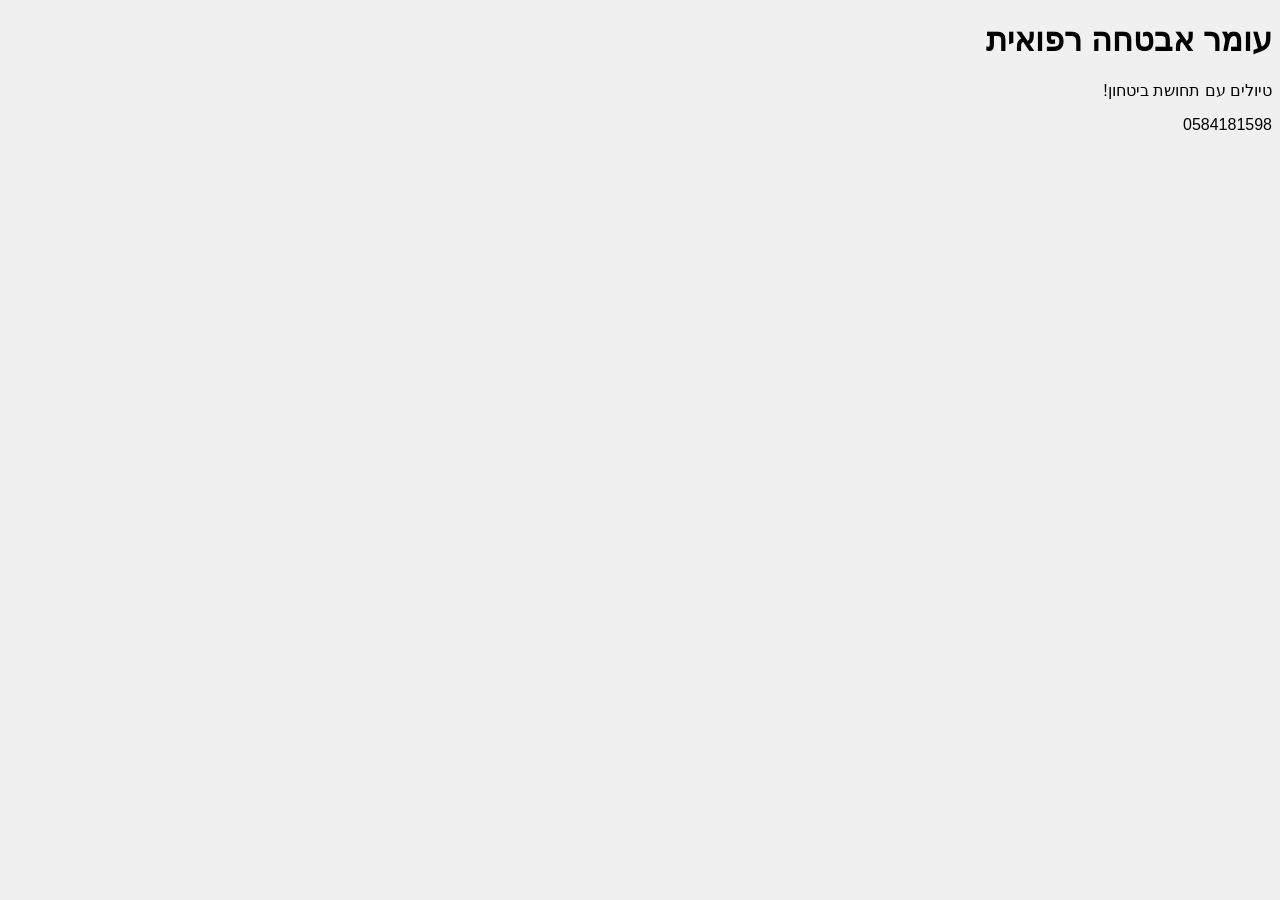
==== index.html @ 40a507bc "Add files via upload" ====
<!DOCTYPE html>
<html lang="he">
<head>
    <meta charset="UTF-8">
    <meta name="viewport" content="width=device-width, initial-scale=1.0">
    <title>עומר אבטחה רפואית - טיולים</title>
    <style>
        body {
            font-family: Arial, sans-serif;
            margin: 10;
            padding: 10;
            direction: rtl;
            background-color: #f0f0f0;
        }

        header {
            background-color: #2a3d66;
            color: #fff;
            text-align: center;
            padding: 20px;
        }

        header img {
            width: 100px;
        }

        .contact-info {
            background-color: #3c517f;
            padding: 15px;
            color: white;
            text-align: center;
        }

        .contact-info p {
            font-size: 18px;
            margin: 5px 0;
        }

        .hero-section {
            background-image: url('https://via.placeholder.com/1500x800?text=%D7%98%D7%99%D7%95%D7%9C+%D7%91%D7%90%D7%95%D7%A7%D7%91%D7%9C+%D7%91%D7%A8%D7%A9%D7%99%D7%9D');
            background-size: cover;
            background-position: center;
            color: white;
            text-align: center;
            padding: 100px 0;
        }

        .hero-section h1 {
            font-size: 50px;
        }

        .hero-section p {
            font-size: 20px;
        }

        .cta-button {
            background-color: #f4a261;
            color: #fff;
            padding: 15px 25px;
            font-size: 18px;
            text-decoration: none;
            border-radius: 5px;
            margin-top: 20px;
        }

        .cta-button:hover {
            background-color: #e09d4f;
        }

        footer {
            background-color: #2a3d66;
            color: white;
            text-align: center;
            padding: 20px;
        }
    </style>
</head>
<body>

 <h1>עומר אבטחה רפואית</h1>
    <p>טיולים עם תחושת ביטחון!</p>
    <p>0584181598</p>


</body>
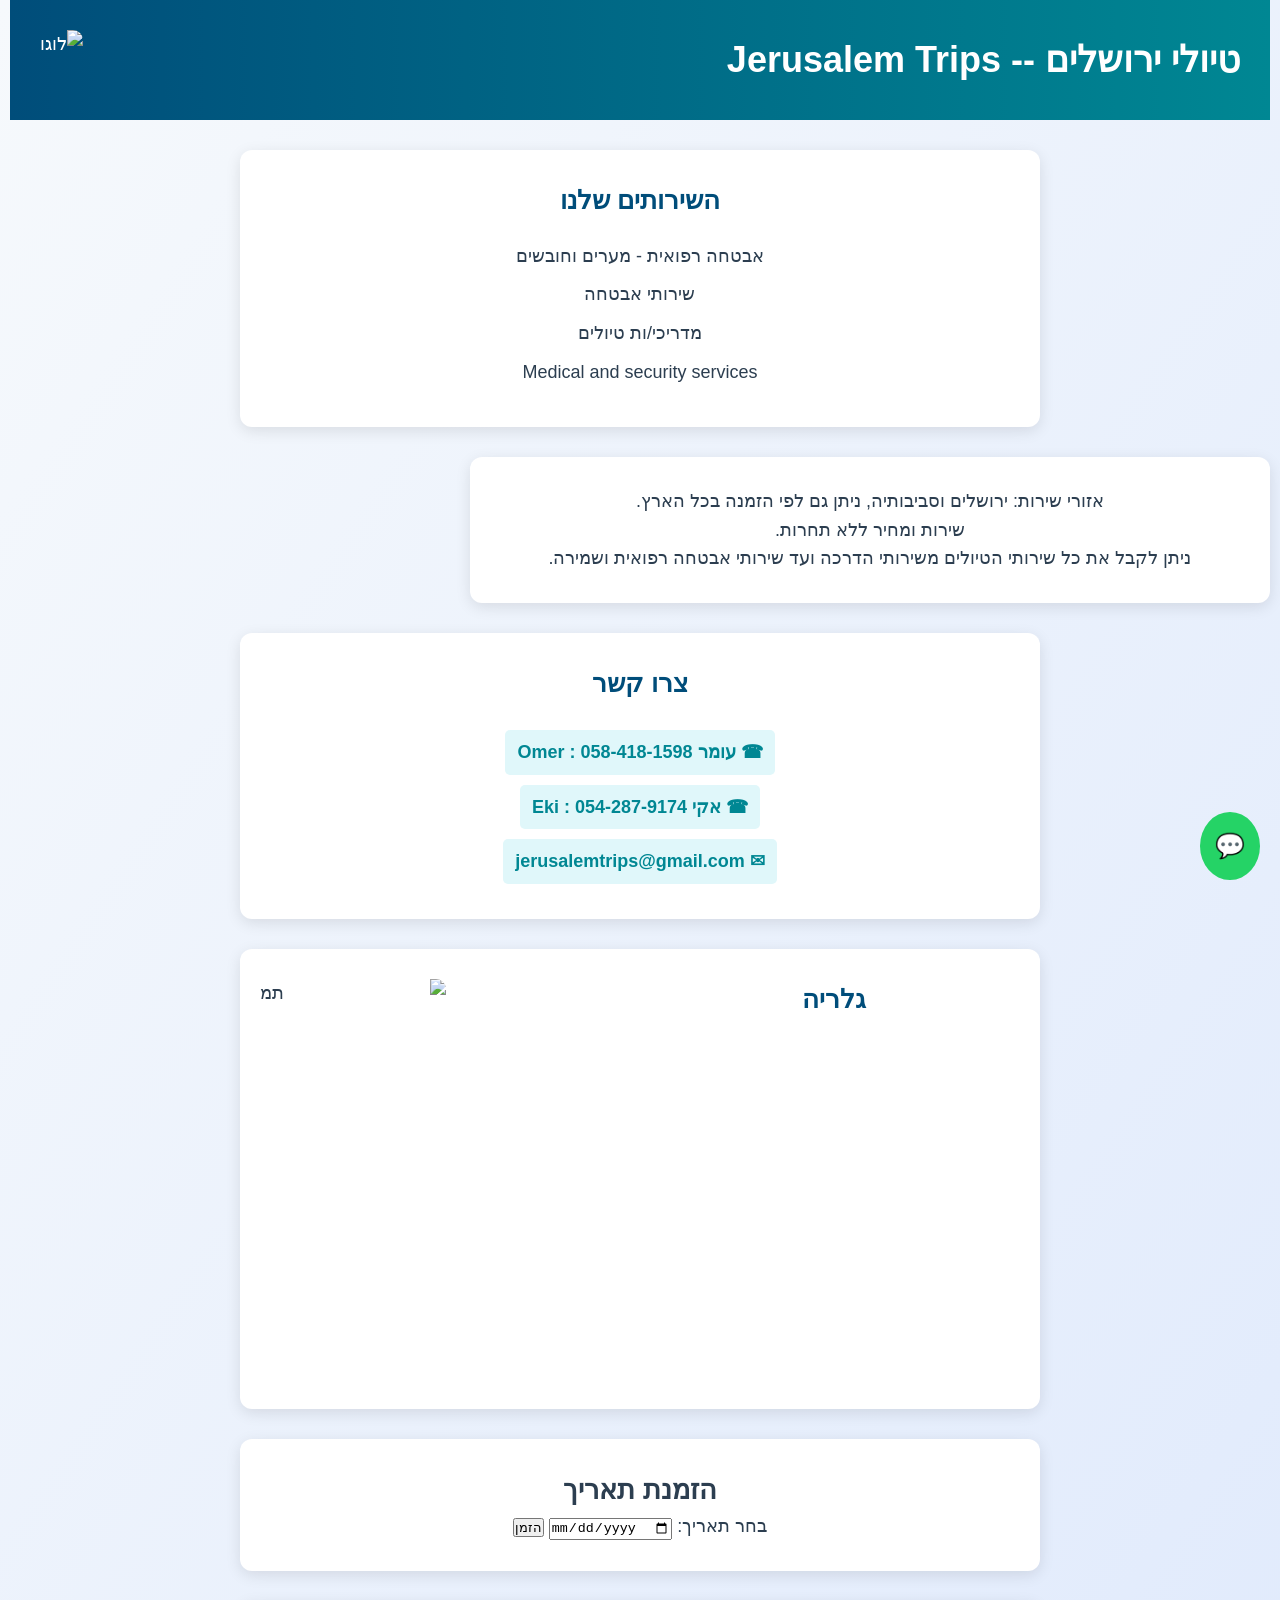
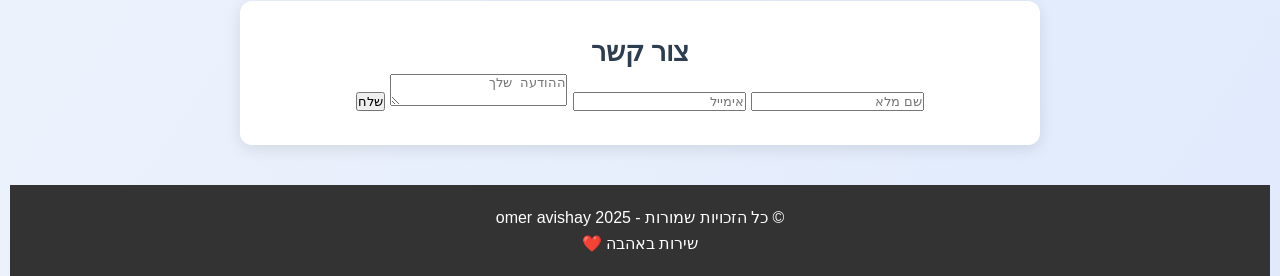
==== commit ce4fdfc2: "git push origin main" ====
--- a/index.html
+++ b/index.html
@@ -1,85 +1,289 @@
 <!DOCTYPE html>
-<html lang="he">
-<head>
-    <meta charset="UTF-8">
-    <meta name="viewport" content="width=device-width, initial-scale=1.0">
-    <title>עומר אבטחה רפואית - טיולים</title>
+<html lang="he" dir="rtl">
+  <head>
+    <meta charset="UTF-8" />
+    <meta name="viewport" content="width=device-width, initial-scale=1.0" />
+    <title>טיולי ירושלים</title>
     <style>
-        body {
-            font-family: Arial, sans-serif;
-            margin: 10;
-            padding: 10;
-            direction: rtl;
-            background-color: #f0f0f0;
-        }
-
+      * {
+        box-sizing: border-box;
+        margin: 0;
+        padding: 0;
+      }
+
+      body {
+        font-family: 'Segoe UI', 'Helvetica Neue', 'Arial', sans-serif;
+        background: linear-gradient(to bottom right, #f6f9fc, #e0eafc);
+        color: #2c3e50;
+        text-align: center;
+        line-height: 1.6;
+        font-size: 18px;
+        padding: 0 10px;
+      }
+
+      header {
+        background: linear-gradient(90deg, #004d7a, #008793);
+        color: white;
+        padding: 30px;
+        position: sticky;
+        top: 0;
+        z-index: 1000;
+      }
+
+      #header-wrap {
+        display: flex;
+        justify-content: space-between;
+        align-items: center;
+        flex-wrap: wrap;
+      }
+
+      #logo {
+        height: 60px;
+        border-radius: 10px;
+      }
+
+      section, .contacts {
+        background: white;
+        margin: 30px auto;
+        border-radius: 12px;
+        box-shadow: 0px 4px 15px rgba(0, 0, 0, 0.1);
+        padding: 30px 20px;
+        max-width: 800px;
+      }
+
+      .services h2, .contacts h2, .gallery h2 {
+        color: #004d7a;
+        margin-bottom: 20px;
+        font-size: 26px;
+      }
+
+      .description, .services p {
+        margin: 10px 0;
+      }
+
+      .contacts ul {
+        list-style: none;
+        padding: 0;
+      }
+
+      .contacts a {
+        color: #008793;
+        text-decoration: none;
+        font-weight: bold;
+        padding: 8px 12px;
+        display: inline-block;
+        margin: 5px;
+        background-color: #e0f7fa;
+        border-radius: 5px;
+        transition: background 0.3s;
+      }
+
+      .contacts a:hover {
+        background-color: #b2ebf2;
+      }
+
+      .gallery {
+        display: grid;
+        grid-template-columns: repeat(auto-fit, minmax(200px, 1fr));
+        gap: 15px;
+      }
+
+      .gallery a {
+        display: block;
+        transition: transform 0.3s ease-in-out;
+        border-radius: 10px;
+        overflow: hidden;
+        box-shadow: 2px 2px 10px rgba(0, 0, 0, 0.1);
+      }
+
+      .gallery a:hover {
+        transform: scale(1.05);
+      }
+
+      .gallery img {
+        width: 100%;
+        height: 100%;
+        object-fit: cover;
+        border-radius: 10px;
+      }
+
+      footer {
+        background-color: #333;
+        color: white;
+        padding: 20px;
+        margin-top: 40px;
+        font-size: 16px;
+      }
+
+      @media (max-width: 600px) {
         header {
-            background-color: #2a3d66;
-            color: #fff;
-            text-align: center;
-            padding: 20px;
-        }
-
-        header img {
-            width: 100px;
-        }
-
-        .contact-info {
-            background-color: #3c517f;
-            padding: 15px;
-            color: white;
-            text-align: center;
-        }
-
-        .contact-info p {
-            font-size: 18px;
-            margin: 5px 0;
-        }
-
-        .hero-section {
-            background-image: url('https://via.placeholder.com/1500x800?text=%D7%98%D7%99%D7%95%D7%9C+%D7%91%D7%90%D7%95%D7%A7%D7%91%D7%9C+%D7%91%D7%A8%D7%A9%D7%99%D7%9D');
-            background-size: cover;
-            background-position: center;
-            color: white;
-            text-align: center;
-            padding: 100px 0;
-        }
-
-        .hero-section h1 {
-            font-size: 50px;
-        }
-
-        .hero-section p {
-            font-size: 20px;
-        }
-
-        .cta-button {
-            background-color: #f4a261;
-            color: #fff;
-            padding: 15px 25px;
-            font-size: 18px;
-            text-decoration: none;
-            border-radius: 5px;
-            margin-top: 20px;
-        }
-
-        .cta-button:hover {
-            background-color: #e09d4f;
-        }
-
-        footer {
-            background-color: #2a3d66;
-            color: white;
-            text-align: center;
-            padding: 20px;
-        }
+          text-align: center;
+          padding: 20px 10px;
+        }
+
+        #header-wrap {
+          flex-direction: column;
+        }
+
+        #logo {
+          margin-top: 10px;
+        }
+      }
+
+      /* Slideshow Styles */
+      .slideshow {
+        position: relative;
+        width: 100%;
+        height: 400px;
+        overflow: hidden;
+      }
+
+      .slide {
+        position: absolute;
+        width: 100%;
+        height: 100%;
+        opacity: 0;
+        transition: opacity 1s ease-in-out;
+      }
+
+      .slide.active {
+        opacity: 1;
+      }
+
+      /* Scroll Top Button */
+      #scrollTop {
+        position: fixed;
+        bottom: 20px;
+        right: 20px;
+        background-color: #008793;
+        color: white;
+        padding: 10px 15px;
+        border-radius: 50%;
+        font-size: 24px;
+        cursor: pointer;
+        display: none;
+      }
+
+      #scrollTop:hover {
+        background-color: #004d7a;
+      }
+
+      /* Whatsapp Chat */
+      #whatsapp-chat {
+        position: fixed;
+        bottom: 20px;
+        right: 20px;
+        background-color: #25d366;
+        color: white;
+        padding: 15px;
+        border-radius: 50%;
+        font-size: 24px;
+        cursor: pointer;
+      }
+
+      #whatsapp-chat:hover {
+        background-color: #128c7e;
+      }
+
     </style>
-</head>
-<body>
-
- <h1>עומר אבטחה רפואית</h1>
-    <p>טיולים עם תחושת ביטחון!</p>
-    <p>0584181598</p>
-
-
-</body>+  </head>
+  <body>
+    <header>
+      <div id="header-wrap">
+        <h1>טיולי ירושלים -- Jerusalem Trips</h1>
+        <img src="images/logo.jpg" alt="לוגו" id="logo" />
+      </div>
+    </header>
+
+    <main>
+      <section class="services">
+        <h2>השירותים שלנו</h2>
+        <p>אבטחה רפואית - מערים וחובשים</p>
+        <p>שירותי אבטחה</p>
+        <p>מדריכי/ות טיולים</p>
+        <p>Medical and security services</p>
+      </section>
+
+      <section class="description">
+        <p>אזורי שירות: ירושלים וסביבותיה, ניתן גם לפי הזמנה בכל הארץ.</p>
+        <p>שירות ומחיר ללא תחרות.</p>
+        <p>ניתן לקבל את כל שירותי הטיולים משירותי הדרכה ועד שירותי אבטחה רפואית ושמירה.</p>
+      </section>
+
+      <section class="contacts">
+        <h2>צרו קשר</h2>
+        <ul>
+          <li><a href="tel:0584181598">☎ עומר Omer : 058-418-1598</a></li>
+          <li><a href="tel:0542879174">☎ אקי Eki : 054-287-9174</a></li>
+          <li><a href="mailto:jerusalemtrips@gmail.com">✉ jerusalemtrips@gmail.com</a></li>
+        </ul>
+      </section>
+
+      <section class="gallery">
+        <h2>גלריה</h2>
+        <div class="slideshow">
+          <img src="images/1.jpg" alt="תמונה 1" class="slide active" />
+          <img src="images/2.jpg" alt="תמונה 2" class="slide" />
+          <img src="images/3.jpg" alt="תמונה 3" class="slide" />
+        </div>
+      </section>
+
+      <section class="booking">
+        <h2>הזמנת תאריך</h2>
+        <form>
+          <label for="date">בחר תאריך:</label>
+          <input type="date" id="date" name="date" required />
+          <button type="submit">הזמן</button>
+        </form>
+      </section>
+
+      <section class="contact-form">
+        <h2>צור קשר</h2>
+        <form action="mailto:jerusalemtrips@gmail.com" method="POST" enctype="text/plain">
+          <input type="text" name="name" placeholder="שם מלא" required />
+          <input type="email" name="email" placeholder="אימייל" required />
+          <textarea name="message" placeholder="ההודעה שלך"></textarea>
+          <button type="submit">שלח</button>
+        </form>
+      </section>
+
+      <button id="scrollTop">⬆ חזרה למעלה</button>
+      <div id="whatsapp-chat">💬</div>
+    </main>
+
+    <footer>
+      <p>&copy; כל הזכויות שמורות - omer avishay 2025</p>
+      <p>שירות באהבה ❤️</p>
+    </footer>
+
+    <script>
+      // Scroll to top functionality
+      const scrollTopButton = document.getElementById('scrollTop');
+      window.addEventListener('scroll', () => {
+        if (document.body.scrollTop > 100 || document.documentElement.scrollTop > 100) {
+          scrollTopButton.style.display = "block";
+        } else {
+          scrollTopButton.style.display = "none";
+        }
+      });
+
+      scrollTopButton.addEventListener('click', () => {
+        window.scrollTo({ top: 0, behavior: 'smooth' });
+      });
+
+      // Slideshow functionality
+      let currentSlide = 0;
+      const slides = document.querySelectorAll('.slide');
+      setInterval(() => {
+        slides[currentSlide].classList.remove('active');
+        currentSlide = (currentSlide + 1) % slides.length;
+        slides[currentSlide].classList.add('active');
+      }, 3000);
+
+      // WhatsApp chat functionality
+      document.getElementById('whatsapp-chat').addEventListener('click', () => {
+        window.open('https://wa.me/972584181598', '_blank');
+      });
+    </script>
+  </body>
+</html>
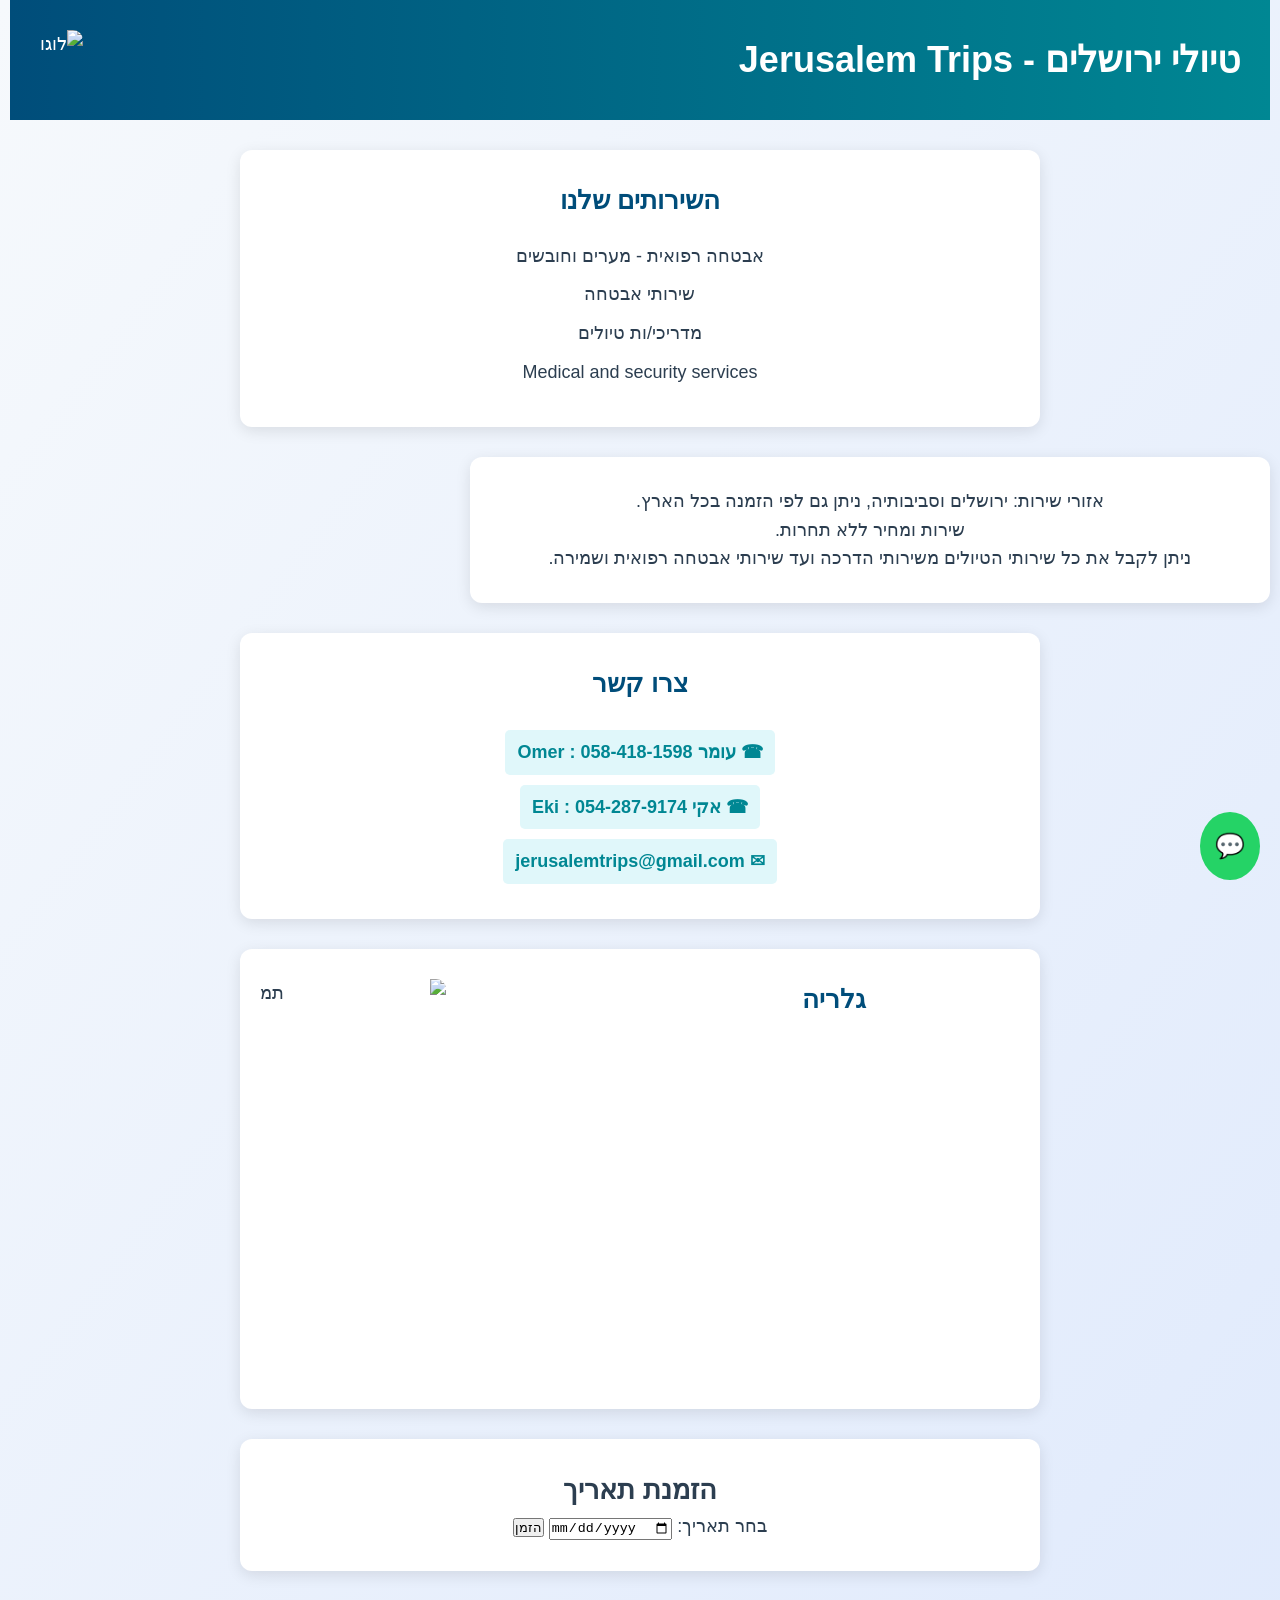
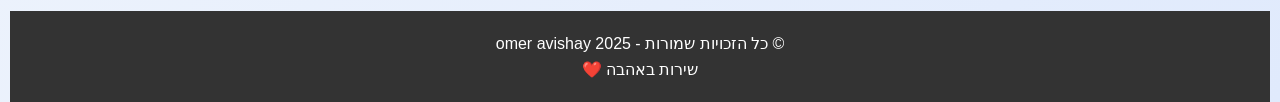
==== commit 7dc650f2: "aaa" ====
--- a/index.html
+++ b/index.html
@@ -184,13 +184,12 @@
       #whatsapp-chat:hover {
         background-color: #128c7e;
       }
-
     </style>
   </head>
   <body>
     <header>
       <div id="header-wrap">
-        <h1>טיולי ירושלים -- Jerusalem Trips</h1>
+        <h1>טיולי ירושלים - Jerusalem Trips</h1>
         <img src="images/logo.jpg" alt="לוגו" id="logo" />
       </div>
     </header>
@@ -234,16 +233,6 @@
           <label for="date">בחר תאריך:</label>
           <input type="date" id="date" name="date" required />
           <button type="submit">הזמן</button>
-        </form>
-      </section>
-
-      <section class="contact-form">
-        <h2>צור קשר</h2>
-        <form action="mailto:jerusalemtrips@gmail.com" method="POST" enctype="text/plain">
-          <input type="text" name="name" placeholder="שם מלא" required />
-          <input type="email" name="email" placeholder="אימייל" required />
-          <textarea name="message" placeholder="ההודעה שלך"></textarea>
-          <button type="submit">שלח</button>
         </form>
       </section>
 
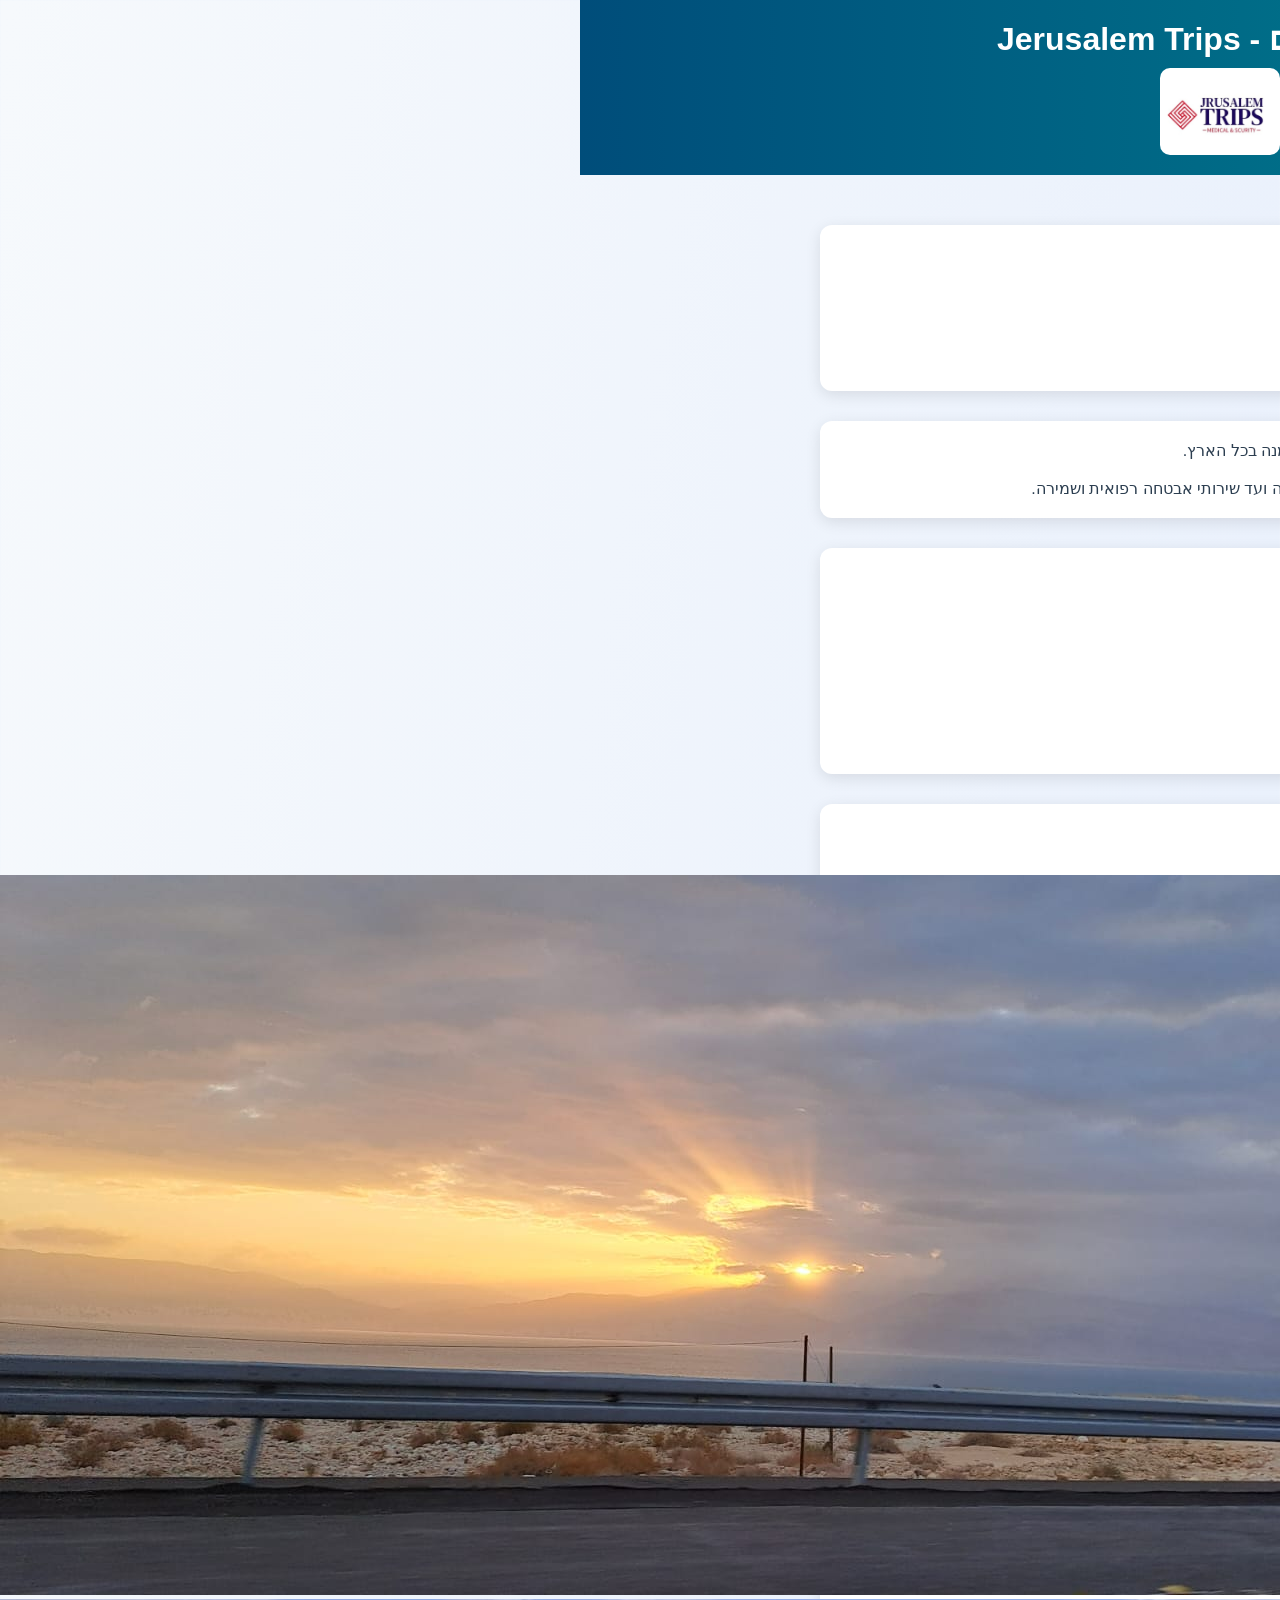
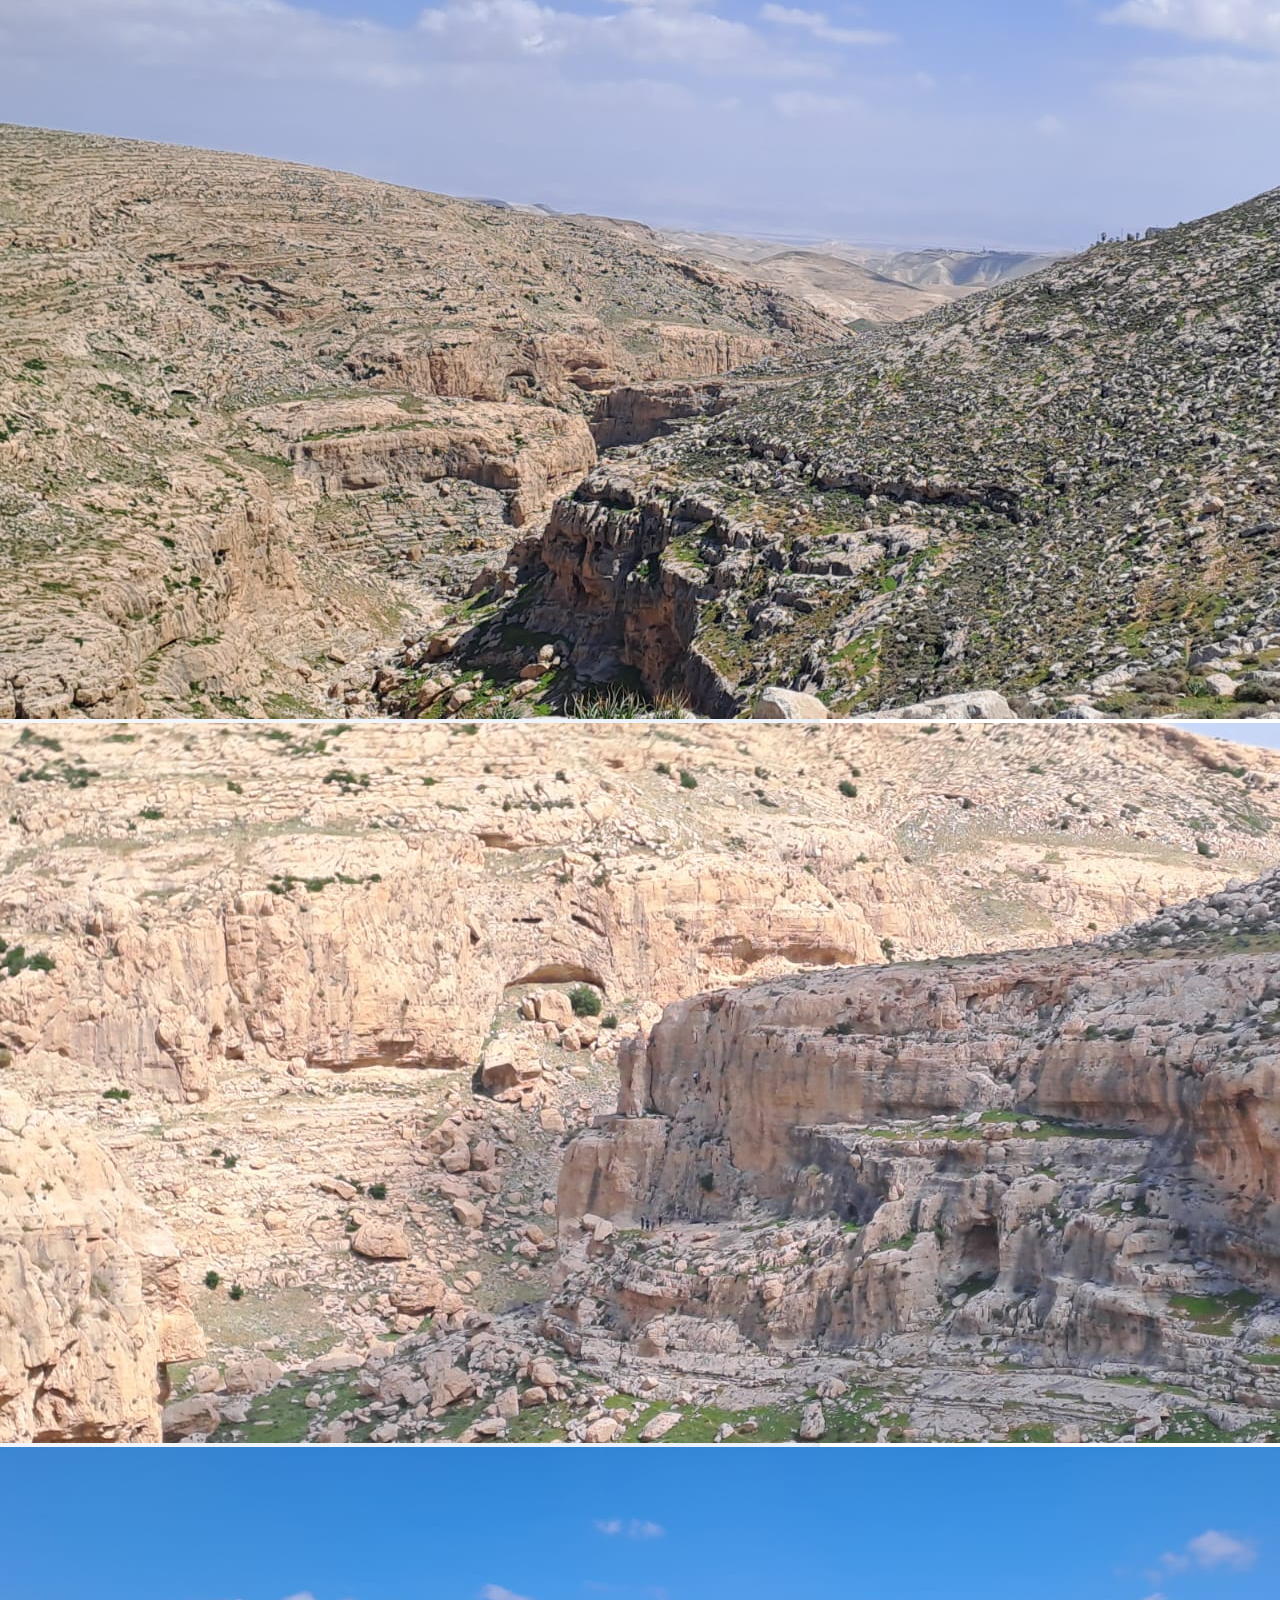
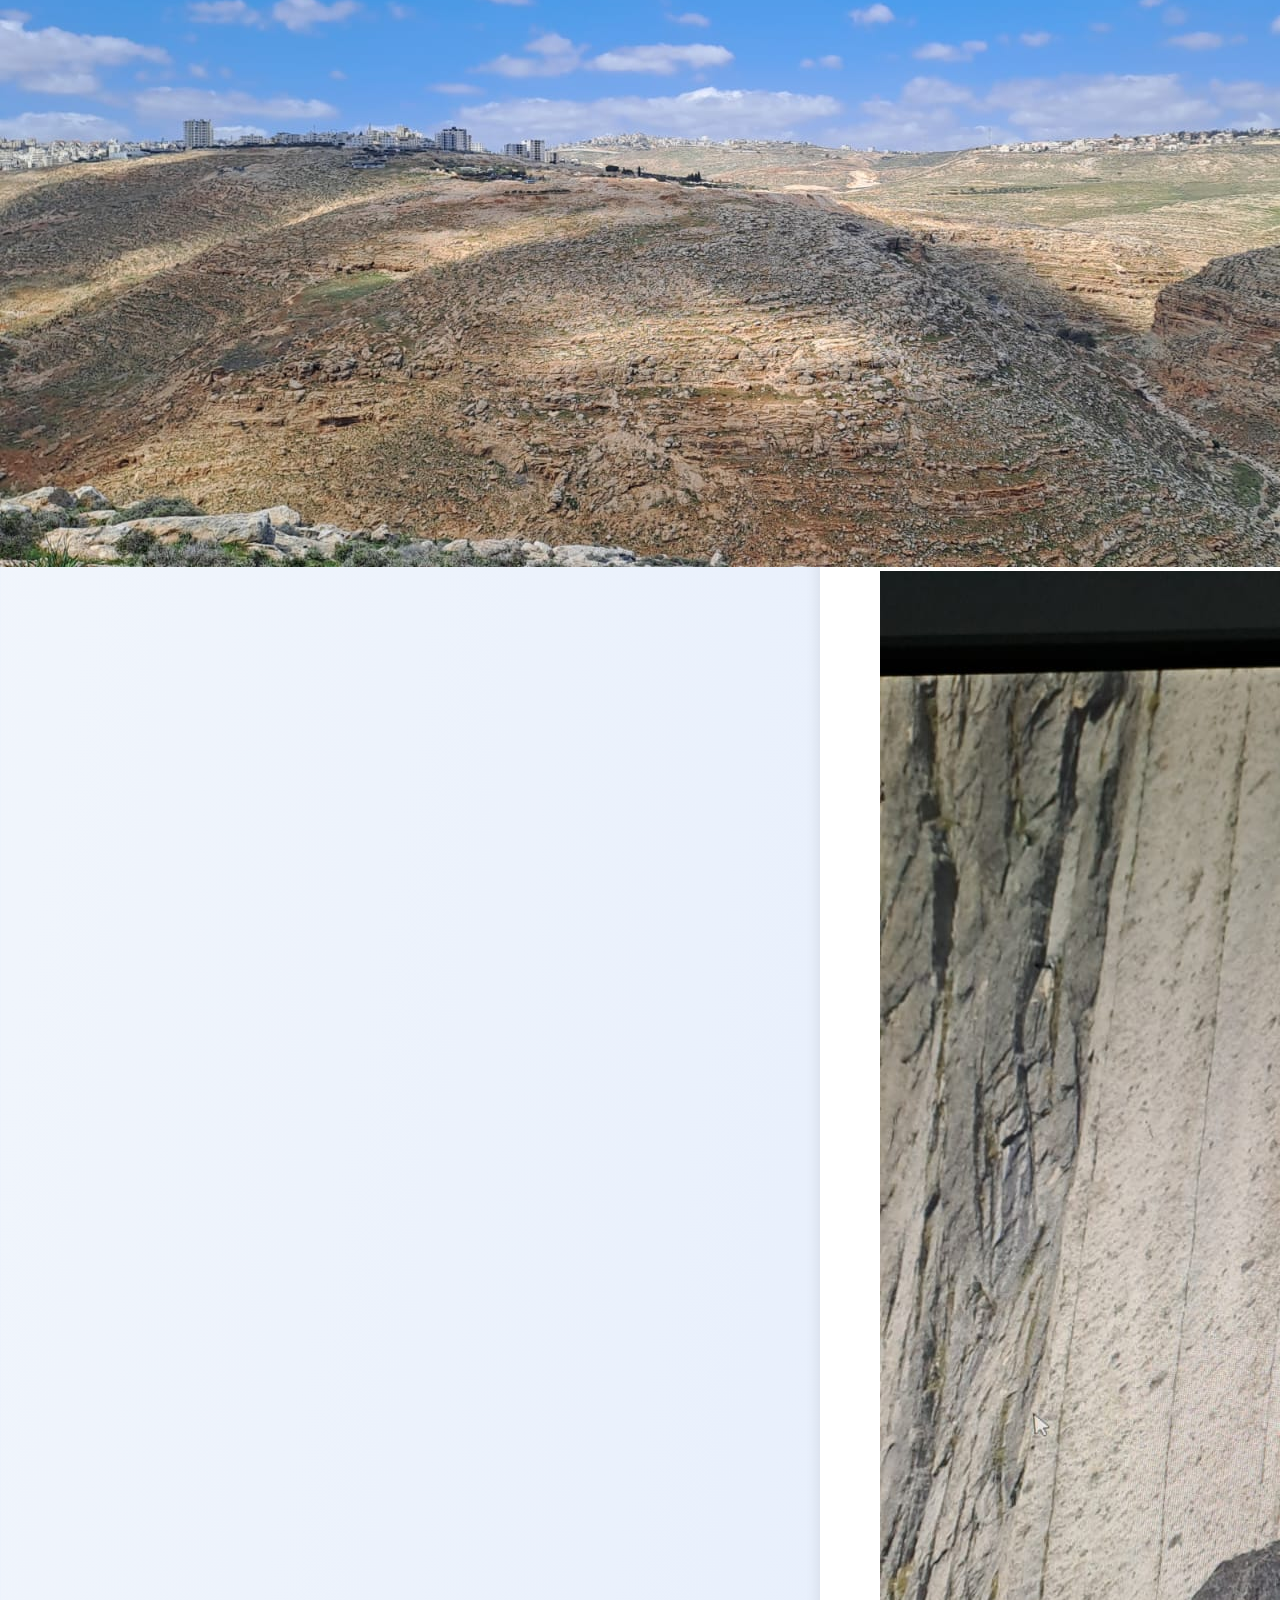
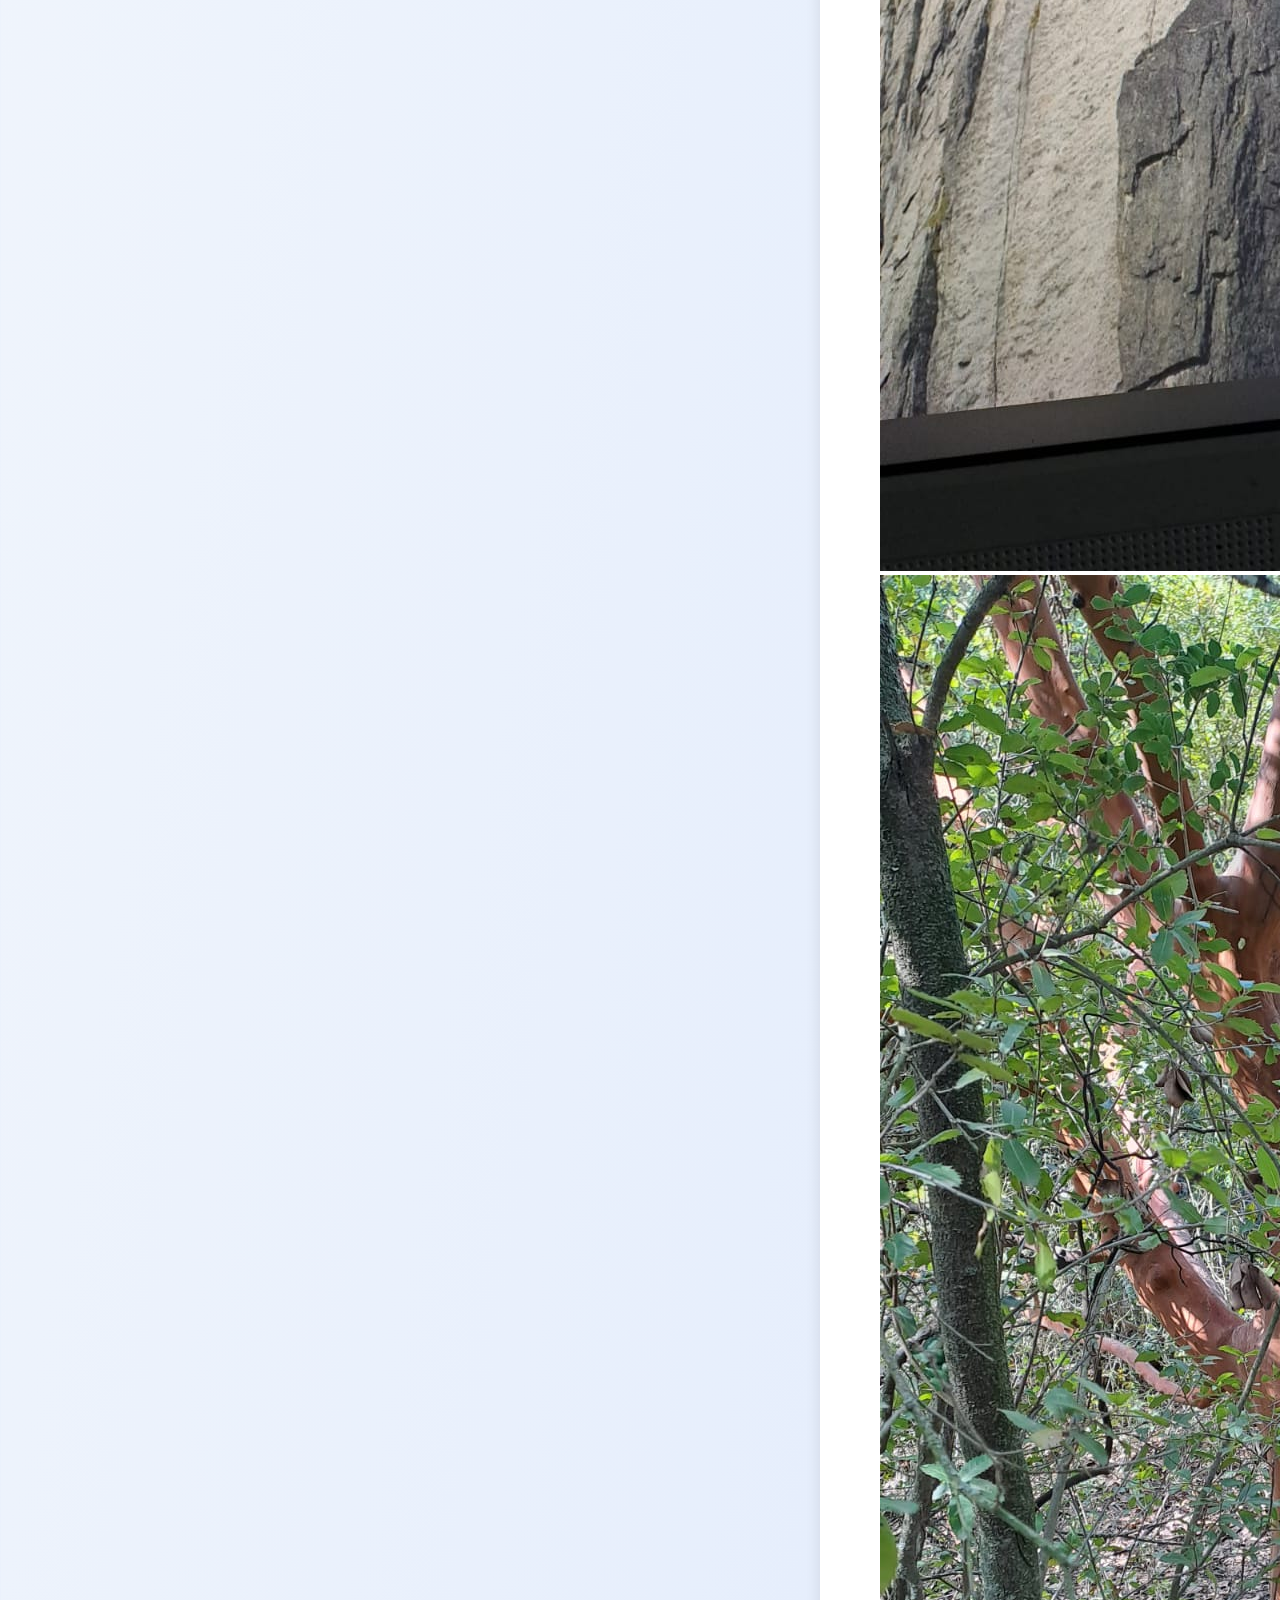
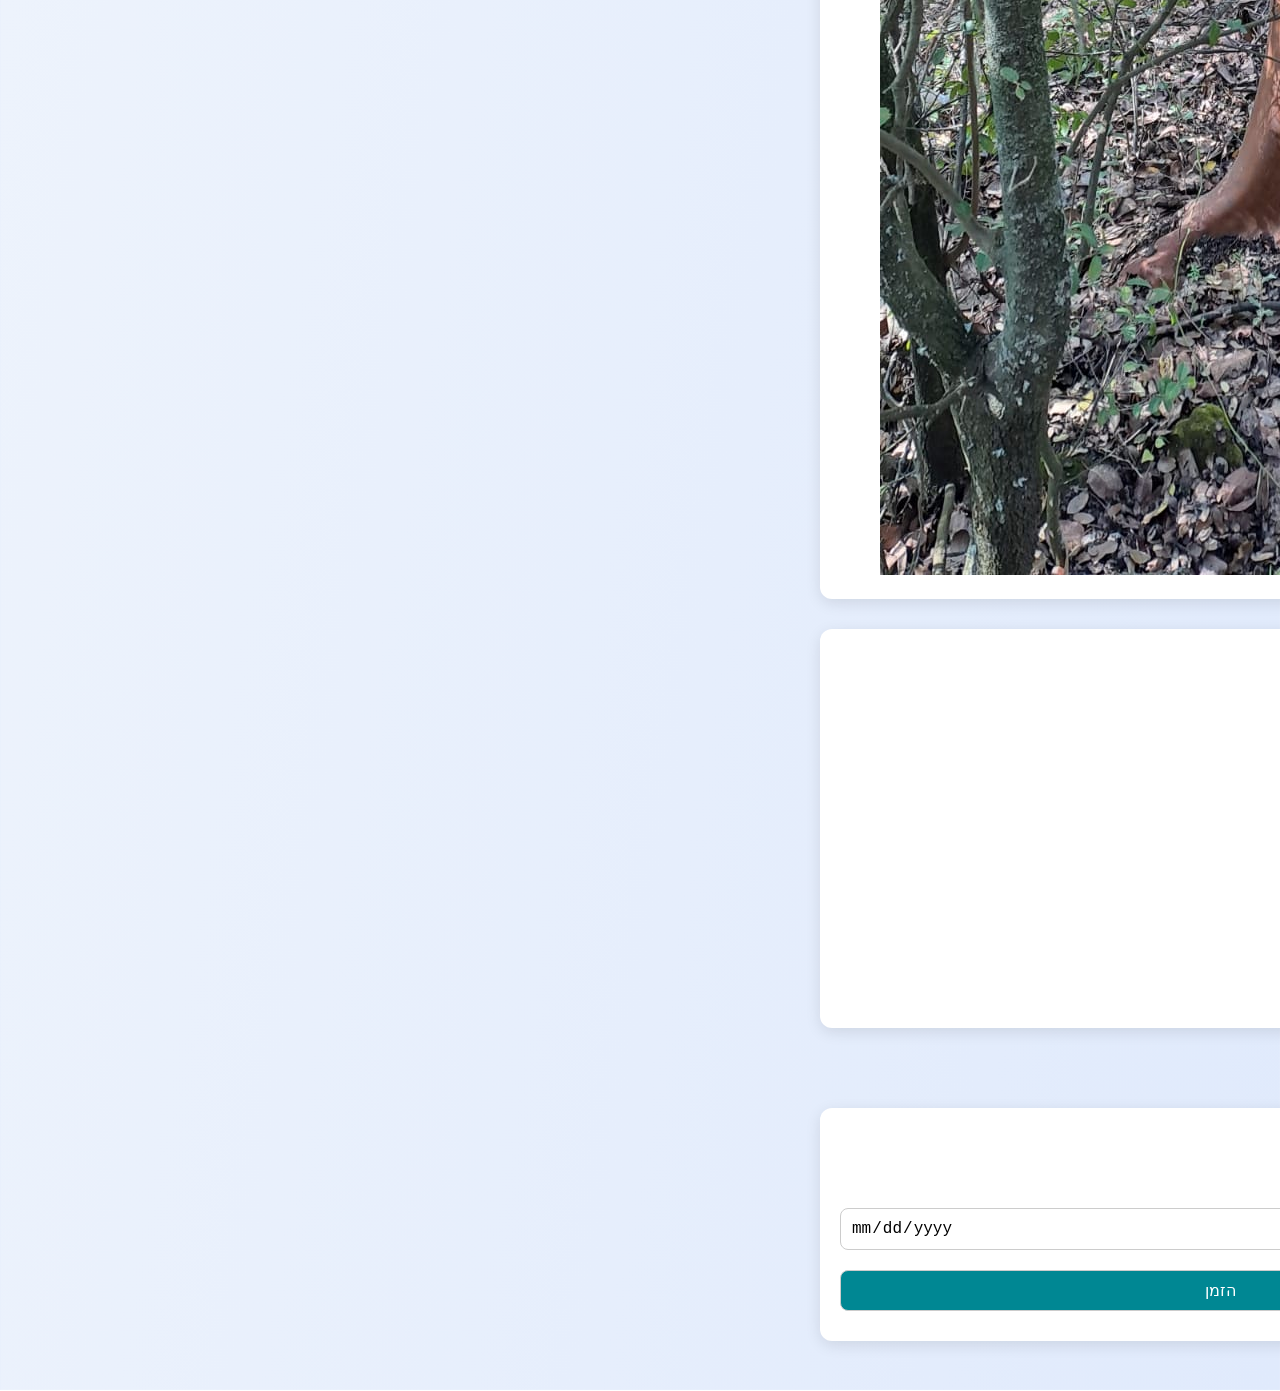
==== commit e2371102: "yyy" ====
--- a/index.html
+++ b/index.html
@@ -1,278 +1,99 @@
+
+
 <!DOCTYPE html>
 <html lang="he" dir="rtl">
-  <head>
-    <meta charset="UTF-8" />
-    <meta name="viewport" content="width=device-width, initial-scale=1.0" />
-    <title>טיולי ירושלים</title>
-    <style>
-      * {
-        box-sizing: border-box;
-        margin: 0;
-        padding: 0;
-      }
+<head>
+  <meta charset="UTF-8" />
+  <meta name="viewport" content="width=device-width, initial-scale=1.0" />
+  <title>טיולי ירושלים</title>
+  <link rel="stylesheet" href="style.css" />
+</head>
+<body>
 
-      body {
-        font-family: 'Segoe UI', 'Helvetica Neue', 'Arial', sans-serif;
-        background: linear-gradient(to bottom right, #f6f9fc, #e0eafc);
-        color: #2c3e50;
-        text-align: center;
-        line-height: 1.6;
-        font-size: 18px;
-        padding: 0 10px;
-      }
+<header>
+  <div id="header-wrap">
+    <h1>טיולי ירושלים - Jerusalem Trips</h1>
+    <img src="images/logo.jpg" alt="לוגו" id="logo" />
+  </div>
+</header>
 
-      header {
-        background: linear-gradient(90deg, #004d7a, #008793);
-        color: white;
-        padding: 30px;
-        position: sticky;
-        top: 0;
-        z-index: 1000;
-      }
+<main>
+  <section class="services">
+    <h2>השירותים שלנו</h2>
+    <p>אבטחה רפואית - מערים וחובשים</p>
+    <p>שירותי אבטחה</p>
+    <p>מדריכי/ות טיולים</p>
+    <p>Medical and security services</p>
+  </section>
 
-      #header-wrap {
-        display: flex;
-        justify-content: space-between;
-        align-items: center;
-        flex-wrap: wrap;
-      }
+  <section class="description">
+    <p>אזורי שירות: ירושלים וסביבותיה, ניתן גם לפי הזמנה בכל הארץ.</p>
+    <p>שירות ומחיר ללא תחרות.</p>
+    <p>ניתן לקבל את כל שירותי הטיולים משירותי הדרכה ועד שירותי אבטחה רפואית ושמירה.</p>
+  </section>
 
-      #logo {
-        height: 60px;
-        border-radius: 10px;
-      }
+  <section class="contacts">
+    <h2>צרו קשר</h2>
+    <ul>
+      <li><a href="tel:0584181598">☎ עומר Omer : 058-418-1598</a></li>
+      <li><a href="tel:0542879174">☎ אקי Eki : 054-287-9174</a></li>
+      <li><a href="mailto:jerusalemtrips@gmail.com">✉ jerusalemtrips@gmail.com</a></li>
+    </ul>
+  </section>
 
-      section, .contacts {
-        background: white;
-        margin: 30px auto;
-        border-radius: 12px;
-        box-shadow: 0px 4px 15px rgba(0, 0, 0, 0.1);
-        padding: 30px 20px;
-        max-width: 800px;
-      }
-
-      .services h2, .contacts h2, .gallery h2 {
-        color: #004d7a;
-        margin-bottom: 20px;
-        font-size: 26px;
-      }
-
-      .description, .services p {
-        margin: 10px 0;
-      }
-
-      .contacts ul {
-        list-style: none;
-        padding: 0;
-      }
-
-      .contacts a {
-        color: #008793;
-        text-decoration: none;
-        font-weight: bold;
-        padding: 8px 12px;
-        display: inline-block;
-        margin: 5px;
-        background-color: #e0f7fa;
-        border-radius: 5px;
-        transition: background 0.3s;
-      }
-
-      .contacts a:hover {
-        background-color: #b2ebf2;
-      }
-
-      .gallery {
-        display: grid;
-        grid-template-columns: repeat(auto-fit, minmax(200px, 1fr));
-        gap: 15px;
-      }
-
-      .gallery a {
-        display: block;
-        transition: transform 0.3s ease-in-out;
-        border-radius: 10px;
-        overflow: hidden;
-        box-shadow: 2px 2px 10px rgba(0, 0, 0, 0.1);
-      }
-
-      .gallery a:hover {
-        transform: scale(1.05);
-      }
-
-      .gallery img {
-        width: 100%;
-        height: 100%;
-        object-fit: cover;
-        border-radius: 10px;
-      }
-
-      footer {
-        background-color: #333;
-        color: white;
-        padding: 20px;
-        margin-top: 40px;
-        font-size: 16px;
-      }
-
-      @media (max-width: 600px) {
-        header {
-          text-align: center;
-          padding: 20px 10px;
-        }
-
-        #header-wrap {
-          flex-direction: column;
-        }
-
-        #logo {
-          margin-top: 10px;
-        }
-      }
-
-      /* Slideshow Styles */
-      .slideshow {
-        position: relative;
-        width: 100%;
-        height: 400px;
-        overflow: hidden;
-      }
-
-      .slide {
-        position: absolute;
-        width: 100%;
-        height: 100%;
-        opacity: 0;
-        transition: opacity 1s ease-in-out;
-      }
-
-      .slide.active {
-        opacity: 1;
-      }
-
-      /* Scroll Top Button */
-      #scrollTop {
-        position: fixed;
-        bottom: 20px;
-        right: 20px;
-        background-color: #008793;
-        color: white;
-        padding: 10px 15px;
-        border-radius: 50%;
-        font-size: 24px;
-        cursor: pointer;
-        display: none;
-      }
-
-      #scrollTop:hover {
-        background-color: #004d7a;
-      }
-
-      /* Whatsapp Chat */
-      #whatsapp-chat {
-        position: fixed;
-        bottom: 20px;
-        right: 20px;
-        background-color: #25d366;
-        color: white;
-        padding: 15px;
-        border-radius: 50%;
-        font-size: 24px;
-        cursor: pointer;
-      }
-
-      #whatsapp-chat:hover {
-        background-color: #128c7e;
-      }
-    </style>
-  </head>
-  <body>
-    <header>
-      <div id="header-wrap">
-        <h1>טיולי ירושלים - Jerusalem Trips</h1>
-        <img src="images/logo.jpg" alt="לוגו" id="logo" />
-      </div>
-    </header>
-
-    <main>
-      <section class="services">
-        <h2>השירותים שלנו</h2>
-        <p>אבטחה רפואית - מערים וחובשים</p>
-        <p>שירותי אבטחה</p>
-        <p>מדריכי/ות טיולים</p>
-        <p>Medical and security services</p>
-      </section>
-
-      <section class="description">
-        <p>אזורי שירות: ירושלים וסביבותיה, ניתן גם לפי הזמנה בכל הארץ.</p>
-        <p>שירות ומחיר ללא תחרות.</p>
-        <p>ניתן לקבל את כל שירותי הטיולים משירותי הדרכה ועד שירותי אבטחה רפואית ושמירה.</p>
-      </section>
-
-      <section class="contacts">
-        <h2>צרו קשר</h2>
-        <ul>
-          <li><a href="tel:0584181598">☎ עומר Omer : 058-418-1598</a></li>
-          <li><a href="tel:0542879174">☎ אקי Eki : 054-287-9174</a></li>
-          <li><a href="mailto:jerusalemtrips@gmail.com">✉ jerusalemtrips@gmail.com</a></li>
-        </ul>
-      </section>
-
-      <section class="gallery">
+  <section class="gallery">
         <h2>גלריה</h2>
-        <div class="slideshow">
-          <img src="images/1.jpg" alt="תמונה 1" class="slide active" />
-          <img src="images/2.jpg" alt="תמונה 2" class="slide" />
-          <img src="images/3.jpg" alt="תמונה 3" class="slide" />
+        <div class="gallery">
+          <div class="image-wrapper"><img src="images/1.jpg" alt="תמונה 1"></div>
+          <div class="image-wrapper"><img src="images/2.jpg" alt="תמונה 2"></div>
+          <div class="image-wrapper"><img src="images/3.jpg" alt="תמונה 3"></div>
+          <div class="image-wrapper"><img src="images/4.jpg" alt="תמונה 4"></div>
+          <div class="image-wrapper"><img src="images/5.jpg" alt="תמונה 5"></div>
+          <div class="image-wrapper"><img src="images/6.jpg" alt="תמונה 6"></div>
         </div>
       </section>
+  
+      <section class="video-section">
+        <h2>וידאוים</h2>
+        <div class="video-wrapper">
+          <video class="responsive-video" controls>
+            <source src="video1.mp4" type="video/mp4">
+            הווידיאו לא נתמך.
+          </video>
+        </div>
+        <div class="video-wrapper">
+          <video class="responsive-video" controls>
+            <source src="video2.mp4" type="video/mp4">
+            הווידיאו לא נתמך.
+          </video>
+        </div>
+      </section>
+    </main>
+  
+    </div>
+  </section>
 
-      <section class="booking">
-        <h2>הזמנת תאריך</h2>
-        <form>
-          <label for="date">בחר תאריך:</label>
-          <input type="date" id="date" name="date" required />
-          <button type="submit">הזמן</button>
-        </form>
-      </section>
+  <section class="booking">
+    <h2>הזמנת תאריך</h2>
+    <form>
+      <label for="date">בחר תאריך:</label>
+      <input type="date" id="date" name="date" required />
+      <button type="submit">הזמן</button>
+    </form>
+  </section>
 
-      <button id="scrollTop">⬆ חזרה למעלה</button>
-      <div id="whatsapp-chat">💬</div>
-    </main>
+  <button id="scrollTop">⬆</button>
+  <div id="whatsapp-chat" title="צ'אט בוואטסאפ"></div>
+</main>
 
-    <footer>
-      <p>&copy; כל הזכויות שמורות - omer avishay 2025</p>
-      <p>שירות באהבה ❤️</p>
-    </footer>
+<footer>
+  <p>&copy; כל הזכויות שמורות --- 
+     שירות באהבה ❤️</p>
+</footer>
 
-    <script>
-      // Scroll to top functionality
-      const scrollTopButton = document.getElementById('scrollTop');
-      window.addEventListener('scroll', () => {
-        if (document.body.scrollTop > 100 || document.documentElement.scrollTop > 100) {
-          scrollTopButton.style.display = "block";
-        } else {
-          scrollTopButton.style.display = "none";
-        }
-      });
+<script src="script.js"></script>
 
-      scrollTopButton.addEventListener('click', () => {
-        window.scrollTo({ top: 0, behavior: 'smooth' });
-      });
+</body>
+</html>
 
-      // Slideshow functionality
-      let currentSlide = 0;
-      const slides = document.querySelectorAll('.slide');
-      setInterval(() => {
-        slides[currentSlide].classList.remove('active');
-        currentSlide = (currentSlide + 1) % slides.length;
-        slides[currentSlide].classList.add('active');
-      }, 3000);
 
-      // WhatsApp chat functionality
-      document.getElementById('whatsapp-chat').addEventListener('click', () => {
-        window.open('https://wa.me/972584181598', '_blank');
-      });
-    </script>
-  </body>
-</html>
--- a/style.css
+++ b/style.css
@@ -0,0 +1,181 @@
+
+
+* {
+  box-sizing: border-box;
+  margin: 0;
+  padding: 0;
+}
+
+body {
+  font-family: 'Segoe UI', sans-serif;
+  background: linear-gradient(to bottom right, #f6f9fc, #e0eafc);
+  color: #2c3e50;
+  direction: rtl;
+}
+
+header {
+  background: linear-gradient(90deg, #004d7a, #008793);
+  color: white;
+  padding: 20px;
+  text-align: center;
+  position: sticky;
+  top: 0;
+  z-index: 1000;
+}
+
+#header-wrap {
+  display: flex;
+  flex-direction: column;
+  align-items: center;
+}
+
+#logo {
+  width: 120px;
+  border-radius: 10px;
+  margin-top: 10px;
+}
+
+main {
+  padding: 20px;
+}
+
+section {
+  background: white;
+  margin: 30px auto;
+  border-radius: 12px;
+  box-shadow: 0px 4px 15px rgba(0, 0, 0, 0.1);
+  padding: 20px;
+  max-width: 800px;
+}
+
+h2 {
+  margin-bottom: 20px;
+  font-size: 26px;
+  color: #004d7a;
+}
+
+.contacts ul {
+  list-style: none;
+  padding: 0;
+}
+
+.contacts a {
+  display: inline-block;
+  margin: 5px;
+  padding: 8px 12px;
+  background: #e0f7fa;
+  color: #008793;
+  font-weight: bold;
+  border-radius: 5px;
+  text-decoration: none;
+  transition: background 0.3s;
+}
+
+.contacts a:hover {
+  background: #b2ebf2;
+}
+
+.slideshow {
+  position: relative;
+  width: 100%;
+  height: 300px;
+  overflow: hidden;
+}
+
+.slide {
+  position: absolute;
+  width: 100%;
+  height: 100%;
+  object-fit: cover;
+  opacity: 0;
+  transition: opacity 1s ease-in-out;
+  border-radius: 10px;
+}
+
+.slide.active {
+  opacity: 1;
+}
+
+input, button {
+  width: 100%;
+  margin: 10px 0;
+  padding: 10px;
+  font-size: 1rem;
+  border: 1px solid #ccc;
+  border-radius: 8px;
+}
+
+button {
+  background: #008793;
+  color: white;
+  cursor: pointer;
+}
+
+button:hover {
+  background: #004d7a;
+}
+
+#scrollTop {
+  position: fixed;
+  bottom: 20px;
+  left: 20px;
+  padding: 10px 15px;
+  background: #008793;
+  color: white;
+  border-radius: 50%;
+  font-size: 24px;
+  cursor: pointer;
+  display: none;
+}
+
+#scrollTop:hover {
+  background: #004d7a;
+}
+
+#whatsapp-chat {
+  position: fixed;
+  bottom: 20px;
+  right: 20px;
+  width: 60px;
+  height: 60px;
+  background: url('images/whatsapp.png') no-repeat center/cover;
+  cursor: pointer;
+}
+
+/* רספונסיביות */
+@media (max-width: 600px) {
+  header {
+    padding: 10px;
+  }
+
+  #header-wrap {
+    flex-direction: column;
+  }
+
+  #logo {
+    width: 80px;
+  }
+
+  main {
+    padding: 10px;
+  }
+
+  section {
+    padding: 15px;
+  }
+
+  .slideshow {
+    height: 200px;
+  }
+
+  #scrollTop, #whatsapp-chat {
+    width: 50px;
+    height: 50px;
+  }
+
+  #scrollTop {
+    font-size: 18px;
+  }
+}
+
+
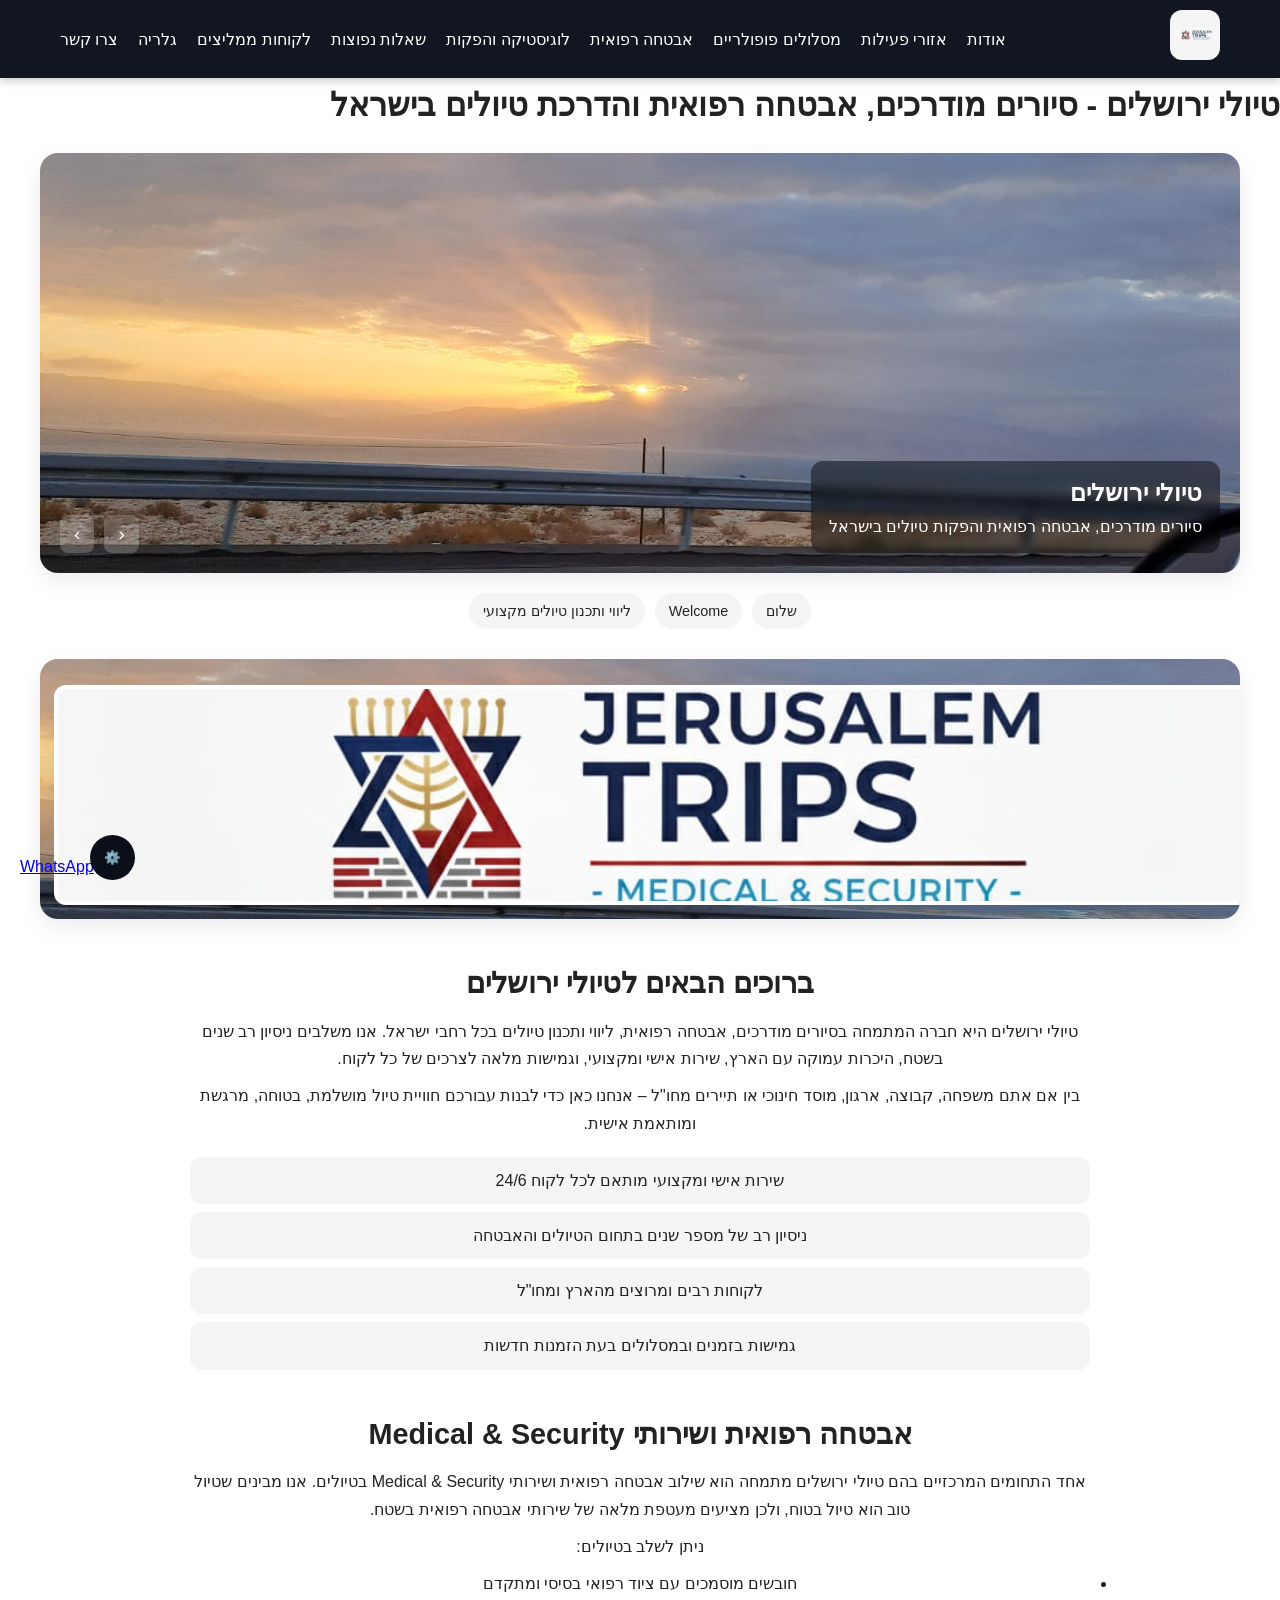
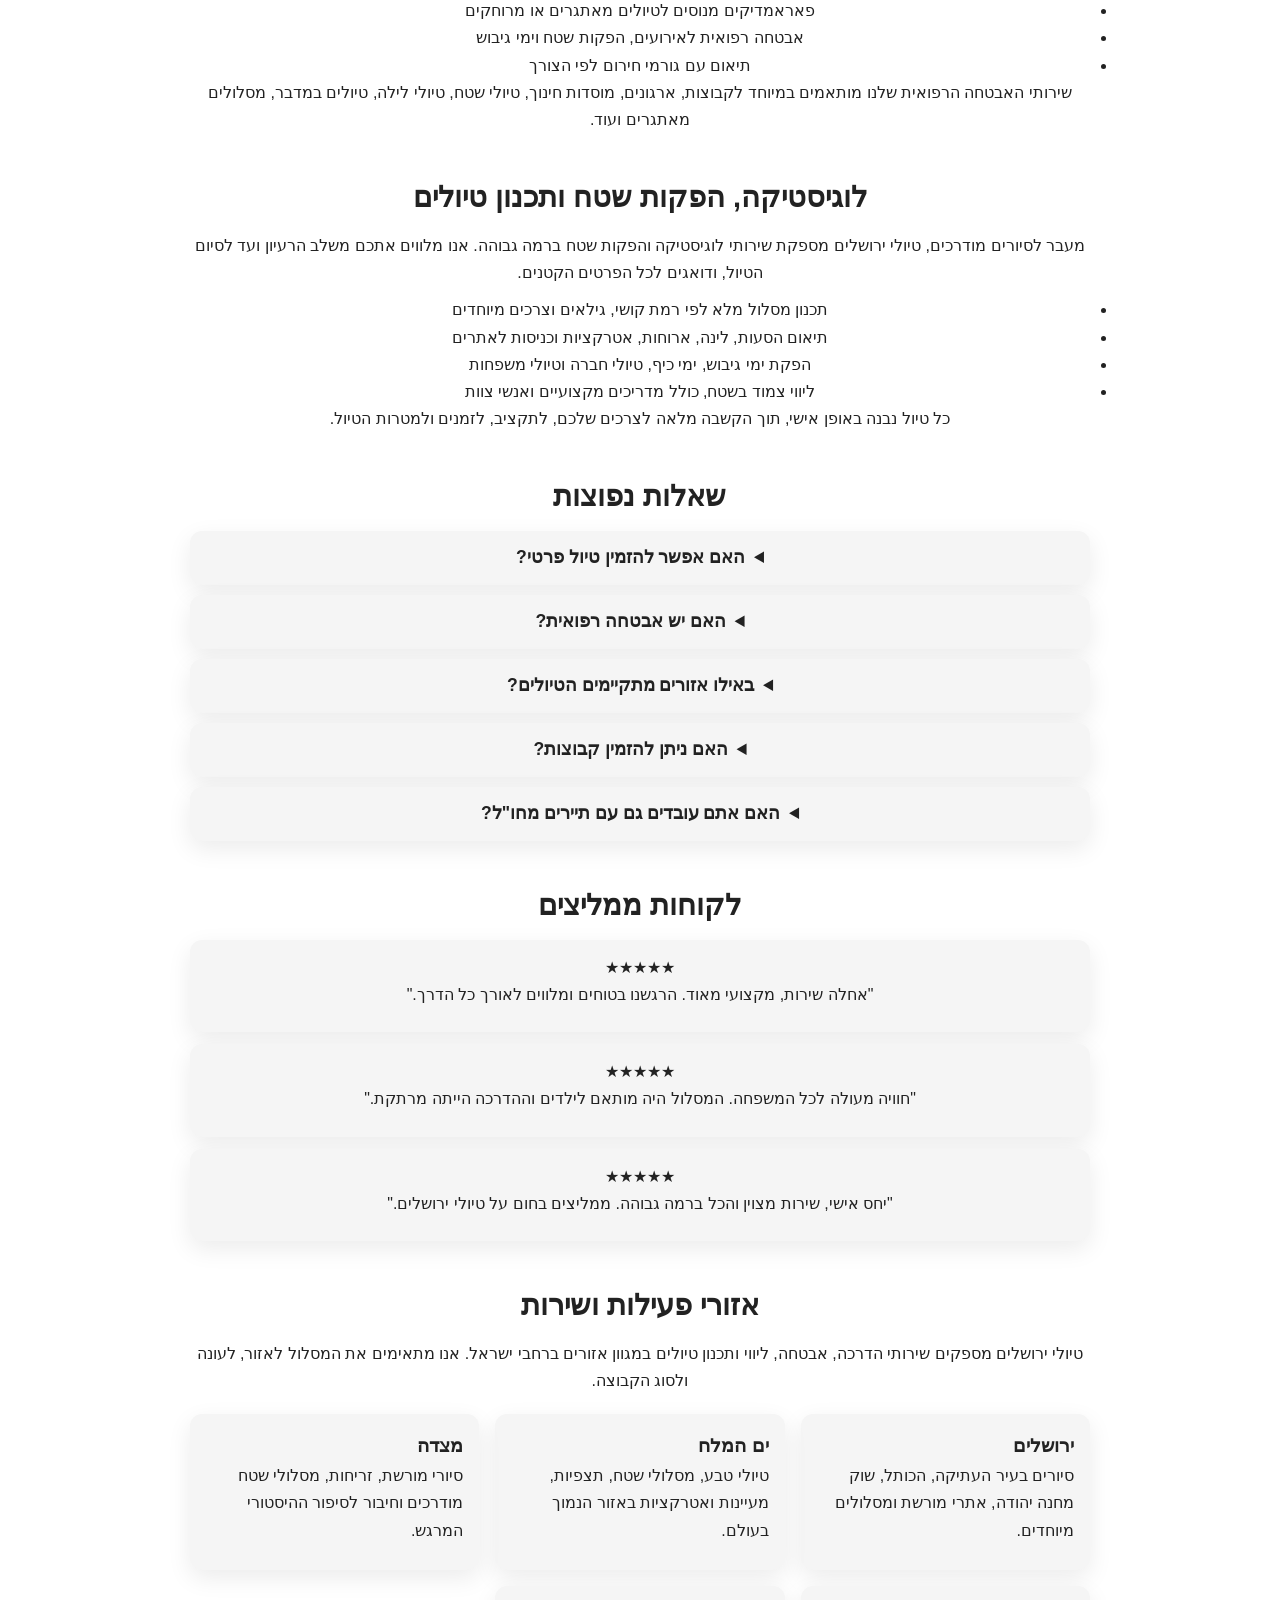
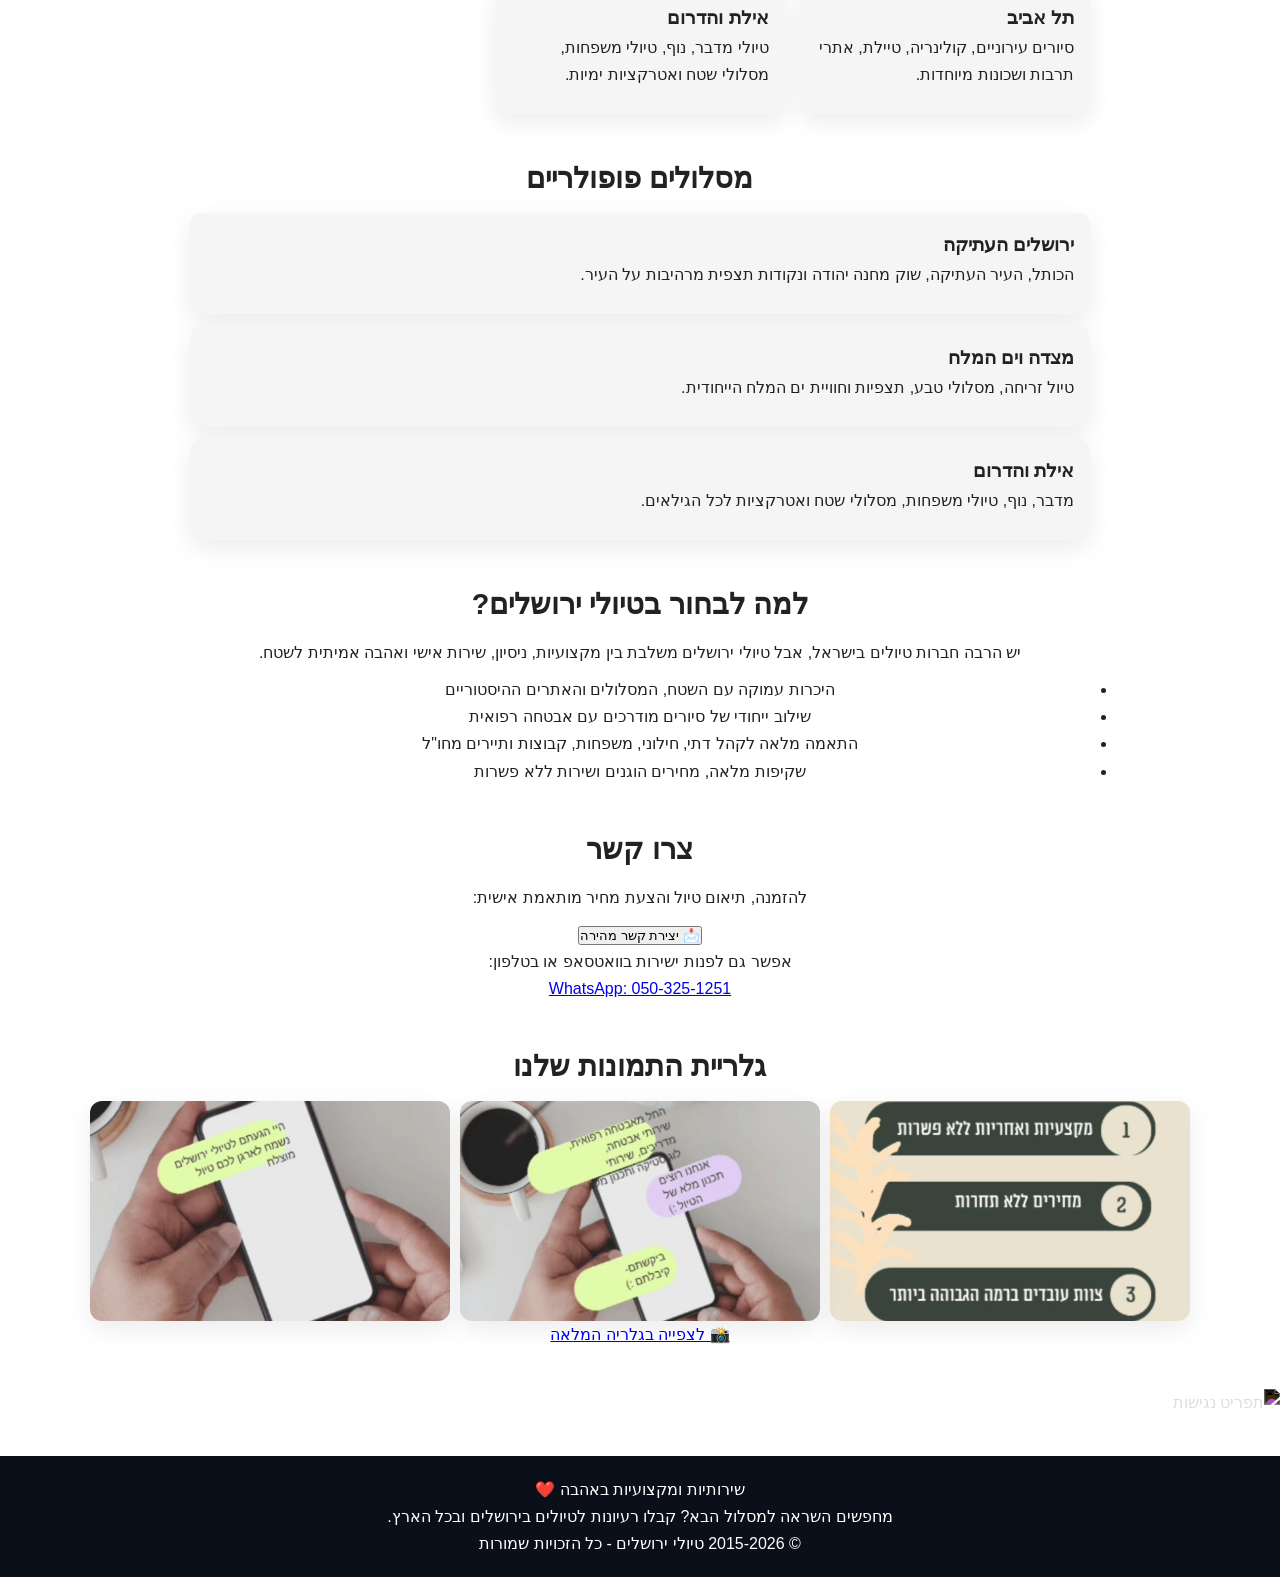
==== commit 9678800a: "kkk" ====
--- a/index.html
+++ b/index.html
@@ -1,99 +1,589 @@
-
-
 <!DOCTYPE html>
 <html lang="he" dir="rtl">
 <head>
-  <meta charset="UTF-8" />
-  <meta name="viewport" content="width=device-width, initial-scale=1.0" />
-  <title>טיולי ירושלים</title>
-  <link rel="stylesheet" href="style.css" />
+  <meta charset="UTF-8">
+
+  <!-- בסיס SEO -->
+  <title>טיולי ירושלים | סיורים מודרכים, אבטחה רפואית והפקות טיולים בישראל</title>
+  <meta name="description" content="טיולי ירושלים - סיורים מודרכים, אבטחה רפואית, ליווי מקצועי ותכנון טיולים בכל רחבי ישראל. טיולים פרטיים, קבוצות, משפחות, הפקות שטח, לוגיסטיקה מלאה ושירות אישי 24/6.">
+  <meta name="keywords" content="טיולי ירושלים, סיורים מודרכים בירושלים, מדריך טיולים בישראל, אבטחה רפואית לטיולים, טיולים מאורגנים, טיולים פרטיים, טיולים למשפחות, טיולים לקבוצות, הפקות שטח, ליווי טיולים, טיולים לים המלח, טיולים למצדה, טיולים לאילת, טיולים לתל אביב, טיולים בארץ, Jerusalem Trips, Medical & Security">
+  <meta name="author" content="טיולי ירושלים">
+  <meta name="viewport" content="width=device-width, initial-scale=1.0">
+  <meta name="theme-color" content="#0a0f19">
+
+  <!-- Canonical -->
+  <link rel="canonical" href="https://tripjeru.org.il/">
+
+  <!-- Open Graph -->
+  <meta property="og:title" content="טיולי ירושלים | סיורים מודרכים, אבטחה רפואית והפקות טיולים בישראל">
+  <meta property="og:description" content="סיורים מקצועיים, אבטחה רפואית, ליווי והדרכת טיולים בכל רחבי ישראל. שירות אישי, ניסיון רב ולקוחות מרוצים.">
+  <meta property="og:type" content="website">
+  <meta property="og:url" content="https://tripjeru.org.il/">
+  <meta property="og:image" content="https://tripjeru.org.il/images/logo.jpg">
+
+  <!-- Twitter Cards -->
+  <meta name="twitter:card" content="summary_large_image">
+  <meta name="twitter:title" content="טיולי ירושלים | סיורים מודרכים, אבטחה רפואית והפקות טיולים בישראל">
+  <meta name="twitter:description" content="טיולים מודרכים, אבטחה רפואית, ליווי מקצועי ותכנון טיולים בירושלים ובכל הארץ.">
+  <meta name="twitter:image" content="https://tripjeru.org.il/images/logo.jpg">
+
+  <!-- אייקון -->
+  <link rel="icon" href="images/favicon.ico">
+
+  <!-- CSS ראשי -->
+  <link rel="stylesheet" href="style.css">
+
+  <!-- EmailJS -->
+  <script src="https://cdn.jsdelivr.net/npm/@emailjs/browser@3/dist/email.min.js"></script>
+
+  <!-- Schema.org JSON-LD -->
+  <script type="application/ld+json">
+  {
+    "@context": "https://schema.org",
+    "@type": "LocalBusiness",
+    "name": "טיולי ירושלים",
+    "image": "https://tripjeru.org.il/images/logo.jpg",
+    "url": "https://tripjeru.org.il/",
+    "telephone": "+972-50-325-1251",
+    "address": {
+      "@type": "PostalAddress",
+      "addressCountry": "IL",
+      "addressLocality": "ירושלים",
+      "addressRegion": "מחוז ירושלים"
+    },
+    "geo": {
+      "@type": "GeoCoordinates",
+      "latitude": "31.778",
+      "longitude": "35.235"
+    },
+    "description": "טיולי ירושלים - סיורים מודרכים, אבטחה רפואית, ליווי ותכנון טיולים בכל רחבי ישראל.",
+    "priceRange": "$$",
+    "areaServed": [
+      "ירושלים",
+      "ים המלח",
+      "מצדה",
+      "תל אביב",
+      "אילת",
+      "צפון הארץ",
+      "נגב"
+    ],
+    "sameAs": [
+      "https://www.facebook.com/",
+      "https://www.instagram.com/"
+    ]
+  }
+  </script>
+
+  <!-- FAQPage ל-SEO -->
+  <script type="application/ld+json">
+  {
+    "@context": "https://schema.org",
+    "@type": "FAQPage",
+    "mainEntity": [
+      {
+        "@type": "Question",
+        "name": "האם אפשר להזמין טיול פרטי?",
+        "acceptedAnswer": {
+          "@type": "Answer",
+          "text": "כן, יש התאמה אישית מלאה לכל לקוח, משפחה או קבוצה, כולל בניית מסלול לפי הצרכים שלכם."
+        }
+      },
+      {
+        "@type": "Question",
+        "name": "האם יש אבטחה רפואית בטיולים?",
+        "acceptedAnswer": {
+          "@type": "Answer",
+          "text": "כן, ניתן לשלב חובשים, פאראמדיקים ואבטחה רפואית מלאה לפי סוג הטיול ורמת הסיכון."
+        }
+      },
+      {
+        "@type": "Question",
+        "name": "באילו אזורים מתקיימים הטיולים?",
+        "acceptedAnswer": {
+          "@type": "Answer",
+          "text": "הטיולים מתקיימים בירושלים, ים המלח, מצדה, תל אביב, אילת, צפון הארץ, הנגב ואזורים נוספים בישראל."
+        }
+      },
+      {
+        "@type": "Question",
+        "name": "האם ניתן להזמין טיולים לקבוצות?",
+        "acceptedAnswer": {
+          "@type": "Answer",
+          "text": "כן, אנו מתמחים בטיולים לקבוצות, ארגונים, מוסדות, משפחות גדולות וקבוצות מאורגנות מחו\"ל."
+        }
+      }
+    ]
+  }
+  </script>
 </head>
+
 <body>
 
-<header>
-  <div id="header-wrap">
-    <h1>טיולי ירושלים - Jerusalem Trips</h1>
-    <img src="images/logo.jpg" alt="לוגו" id="logo" />
-  </div>
-</header>
-
-<main>
-  <section class="services">
-    <h2>השירותים שלנו</h2>
-    <p>אבטחה רפואית - מערים וחובשים</p>
-    <p>שירותי אבטחה</p>
-    <p>מדריכי/ות טיולים</p>
-    <p>Medical and security services</p>
-  </section>
-
-  <section class="description">
-    <p>אזורי שירות: ירושלים וסביבותיה, ניתן גם לפי הזמנה בכל הארץ.</p>
-    <p>שירות ומחיר ללא תחרות.</p>
-    <p>ניתן לקבל את כל שירותי הטיולים משירותי הדרכה ועד שירותי אבטחה רפואית ושמירה.</p>
-  </section>
-
-  <section class="contacts">
+  <!-- כותרת עליונה / Header -->
+  <header class="site-header" aria-label="כותרת ראשית">
+    <div class="header-inner">
+      <a href="#top" class="logo-link" aria-label="חזרה לדף הבית - טיולי ירושלים">
+        <img
+          src="images/logo.jpg"
+          alt="לוגו טיולי ירושלים - Jerusalem Trips Medical & Security"
+          class="logo"
+          loading="lazy"
+          draggable="false"
+          oncontextmenu="return false;"
+        >
+      </a>
+
+      <!-- ניווט ראשי -->
+      <nav class="main-nav" aria-label="תפריט ראשי">
+        <button class="nav-toggle" aria-label="פתיחת תפריט ניווט">
+          ☰
+        </button>
+        <ul class="nav-list">
+          <li><a href="#about">אודות</a></li>
+          <li><a href="#service-areas">אזורי פעילות</a></li>
+          <li><a href="#popular-tours">מסלולים פופולריים</a></li>
+          <li><a href="#medical-security">אבטחה רפואית</a></li>
+          <li><a href="#logistics">לוגיסטיקה והפקות</a></li>
+          <li><a href="#faq">שאלות נפוצות</a></li>
+          <li><a href="#reviews">לקוחות ממליצים</a></li>
+          <li><a href="#gallery">גלריה</a></li>
+          <li><a href="#contact">צרו קשר</a></li>
+        </ul>
+      </nav>
+    </div>
+  </header>
+
+  <!-- H1 יחיד לעמוד - חשוב ל-SEO -->
+  <h1 class="main-title">
+    טיולי ירושלים - סיורים מודרכים, אבטחה רפואית והדרכת טיולים בישראל
+  </h1>
+
+  <!-- Hero Section עם סליידר -->
+  <section class="hero" aria-label="תמונת פתיחה">
+    <div class="hero-slide active">
+      <img src="images/1.jpg" alt="טיול מודרך בירושלים - נוף מרהיב" loading="eager" fetchpriority="high">
+      <div class="hero-text">
+        <h2>טיולי ירושלים</h2>
+        <p>סיורים מודרכים, אבטחה רפואית והפקות טיולים בישראל</p>
+      </div>
+    </div>
+
+    <div class="hero-slide">
+      <img src="images/2.jpg" alt="טיולים בישראל - חוויה בלתי נשכחת" loading="lazy">
+      <div class="hero-text">
+        <h2>חוויה בלתי נשכחת</h2>
+        <p>ליווי מקצועי לכל סוגי הטיולים והקבוצות</p>
+      </div>
+    </div>
+
+    <div class="hero-slide">
+      <img src="images/3.jpg" alt="אבטחה רפואית בשטח - טיולים בטוחים" loading="lazy">
+      <div class="hero-text">
+        <h2>ביטחון ושקט נפשי</h2>
+        <p>אבטחה רפואית ושירותי ליווי מקצועיים בשטח</p>
+      </div>
+    </div>
+
+    <div class="hero-controls" aria-label="בקרת סליידר">
+      <button class="hero-prev" aria-label="תמונה קודמת">‹</button>
+      <button class="hero-next" aria-label="תמונה הבאה">›</button>
+    </div>
+  </section>
+
+  <!-- טקסט פתיחה קצר מרובד ל-SEO -->
+  <div class="hero-text-stack" aria-hidden="true">
+    <div>שלום</div>
+    <div>Welcome</div>
+    <div>ליווי ותכנון טיולים מקצועי</div>
+  </div>
+
+  <!-- גלריית סליידר עם לוגו צף -->
+  <div class="gallery slider-container" aria-label="תמונות אווירה מטיולים">
+    <img
+      id="image-slider"
+      src="images/1.jpg"
+      alt="טיולי ירושלים - סיורים מודרכים בירושלים"
+      loading="eager"
+      fetchpriority="high"
+      draggable="false"
+      oncontextmenu="return false;"
+    >
+    <img
+      src="images/logo.jpg"
+      class="slider-watermark"
+      alt="לוגו טיולי ירושלים"
+      draggable="false"
+      oncontextmenu="return false;"
+    >
+  </div>
+
+  <!-- אודות - חדר SEO ראשון -->
+  <section id="about" class="text-container">
+    <h2>ברוכים הבאים לטיולי ירושלים</h2>
+    <p>
+      טיולי ירושלים היא חברה המתמחה בסיורים מודרכים, אבטחה רפואית, ליווי ותכנון טיולים בכל רחבי ישראל.
+      אנו משלבים ניסיון רב שנים בשטח, היכרות עמוקה עם הארץ, שירות אישי ומקצועי, וגמישות מלאה לצרכים של כל לקוח.
+    </p>
+    <p>
+      בין אם אתם משפחה, קבוצה, ארגון, מוסד חינוכי או תיירים מחו"ל – אנחנו כאן כדי לבנות עבורכם
+      חוויית טיול מושלמת, בטוחה, מרגשת ומותאמת אישית.
+    </p>
+    <ul class="about-highlights">
+      <li>שירות אישי ומקצועי מותאם לכל לקוח 24/6</li>
+      <li>ניסיון רב של מספר שנים בתחום הטיולים והאבטחה</li>
+      <li>לקוחות רבים ומרוצים מהארץ ומחו"ל</li>
+      <li>גמישות בזמנים ובמסלולים בעת הזמנות חדשות</li>
+    </ul>
+  </section>
+
+  <!-- חדר SEO נוסף: אבטחה רפואית -->
+  <section id="medical-security" class="text-container">
+    <h2>אבטחה רפואית ושירותי Medical & Security</h2>
+    <p>
+      אחד התחומים המרכזיים בהם טיולי ירושלים מתמחה הוא שילוב אבטחה רפואית ושירותי Medical & Security בטיולים.
+      אנו מבינים שטיול טוב הוא טיול בטוח, ולכן מציעים מעטפת מלאה של שירותי אבטחה רפואית בשטח.
+    </p>
+    <p>
+      ניתן לשלב בטיולים:
+    </p>
+    <ul>
+      <li>חובשים מוסמכים עם ציוד רפואי בסיסי ומתקדם</li>
+      <li>פאראמדיקים מנוסים לטיולים מאתגרים או מרוחקים</li>
+      <li>אבטחה רפואית לאירועים, הפקות שטח וימי גיבוש</li>
+      <li>תיאום עם גורמי חירום לפי הצורך</li>
+    </ul>
+    <p>
+      שירותי האבטחה הרפואית שלנו מותאמים במיוחד לקבוצות, ארגונים, מוסדות חינוך, טיולי שטח, טיולי לילה,
+      טיולים במדבר, מסלולים מאתגרים ועוד.
+    </p>
+  </section>
+
+  <!-- חדר SEO נוסף: לוגיסטיקה והפקות -->
+  <section id="logistics" class="text-container">
+    <h2>לוגיסטיקה, הפקות שטח ותכנון טיולים</h2>
+    <p>
+      מעבר לסיורים מודרכים, טיולי ירושלים מספקת שירותי לוגיסטיקה והפקות שטח ברמה גבוהה.
+      אנו מלווים אתכם משלב הרעיון ועד לסיום הטיול, ודואגים לכל הפרטים הקטנים.
+    </p>
+    <ul>
+      <li>תכנון מסלול מלא לפי רמת קושי, גילאים וצרכים מיוחדים</li>
+      <li>תיאום הסעות, לינה, ארוחות, אטרקציות וכניסות לאתרים</li>
+      <li>הפקת ימי גיבוש, ימי כיף, טיולי חברה וטיולי משפחות</li>
+      <li>ליווי צמוד בשטח, כולל מדריכים מקצועיים ואנשי צוות</li>
+    </ul>
+    <p>
+      כל טיול נבנה באופן אישי, תוך הקשבה מלאה לצרכים שלכם, לתקציב, לזמנים ולמטרות הטיול.
+    </p>
+  </section>
+
+  <!-- שאלות נפוצות -->
+  <section id="faq" class="text-container">
+    <h2>שאלות נפוצות</h2>
+
+    <details>
+      <summary>האם אפשר להזמין טיול פרטי?</summary>
+      <p>כן, יש התאמה אישית מלאה לכל לקוח וקבוצה, כולל בניית מסלול לפי תחומי עניין, רמת קושי וזמן.</p>
+    </details>
+
+    <details>
+      <summary>האם יש אבטחה רפואית?</summary>
+      <p>כן, ניתן לשלב חובשים, פאראמדיקים ואבטחה רפואית מלאה לפי הצורך וסוג הטיול.</p>
+    </details>
+
+    <details>
+      <summary>באילו אזורים מתקיימים הטיולים?</summary>
+      <p>ירושלים, ים המלח, מצדה, תל אביב, אילת, צפון הארץ, הנגב ואזורים נוספים בישראל.</p>
+    </details>
+
+    <details>
+      <summary>האם ניתן להזמין קבוצות?</summary>
+      <p>כן, קיימת אפשרות לטיולים פרטיים, משפחות, קבוצות, ארגונים ומוסדות.</p>
+    </details>
+
+    <details>
+      <summary>האם אתם עובדים גם עם תיירים מחו&quot;ל?</summary>
+      <p>בהחלט. אנו מציעים סיורים מודרכים גם באנגלית ושפות נוספות, כולל ליווי מלא מרגע הנחיתה.</p>
+    </details>
+  </section>
+
+  <!-- לקוחות ממליצים -->
+  <section id="reviews" class="text-container">
+    <h2>לקוחות ממליצים</h2>
+
+    <div class="review-card">
+      ★★★★★
+      <p>"אחלה שירות, מקצועי מאוד. הרגשנו בטוחים ומלווים לאורך כל הדרך."</p>
+    </div>
+
+    <div class="review-card">
+      ★★★★★
+      <p>"חוויה מעולה לכל המשפחה. המסלול היה מותאם לילדים וההדרכה הייתה מרתקת."</p>
+    </div>
+
+    <div class="review-card">
+      ★★★★★
+      <p>"יחס אישי, שירות מצוין והכל ברמה גבוהה. ממליצים בחום על טיולי ירושלים."</p>
+    </div>
+  </section>
+
+  <!-- אזורי פעילות ושירות -->
+  <section id="service-areas" class="text-container">
+    <h2>אזורי פעילות ושירות</h2>
+
+    <p>
+      טיולי ירושלים מספקים שירותי הדרכה, אבטחה, ליווי ותכנון טיולים במגוון אזורים ברחבי ישראל.
+      אנו מתאימים את המסלול לאזור, לעונה ולסוג הקבוצה.
+    </p>
+
+    <div class="service-areas-grid">
+      <div class="service-card">
+        <h3>ירושלים</h3>
+        <p>סיורים בעיר העתיקה, הכותל, שוק מחנה יהודה, אתרי מורשת ומסלולים מיוחדים.</p>
+      </div>
+
+      <div class="service-card">
+        <h3>ים המלח</h3>
+        <p>טיולי טבע, מסלולי שטח, תצפיות, מעיינות ואטרקציות באזור הנמוך בעולם.</p>
+      </div>
+
+      <div class="service-card">
+        <h3>מצדה</h3>
+        <p>סיורי מורשת, זריחות, מסלולי שטח מודרכים וחיבור לסיפור ההיסטורי המרגש.</p>
+      </div>
+
+      <div class="service-card">
+        <h3>תל אביב</h3>
+        <p>סיורים עירוניים, קולינריה, טיילת, אתרי תרבות ושכונות מיוחדות.</p>
+      </div>
+
+      <div class="service-card">
+        <h3>אילת והדרום</h3>
+        <p>טיולי מדבר, נוף, טיולי משפחות, מסלולי שטח ואטרקציות ימיות.</p>
+      </div>
+    </div>
+  </section>
+
+  <!-- מסלולים פופולריים -->
+  <section id="popular-tours" class="text-container">
+    <h2>מסלולים פופולריים</h2>
+
+    <div class="service-card">
+      <h3>ירושלים העתיקה</h3>
+      <p>הכותל, העיר העתיקה, שוק מחנה יהודה ונקודות תצפית מרהיבות על העיר.</p>
+    </div>
+
+    <div class="service-card">
+      <h3>מצדה וים המלח</h3>
+      <p>טיול זריחה, מסלולי טבע, תצפיות וחוויית ים המלח הייחודית.</p>
+    </div>
+
+    <div class="service-card">
+      <h3>אילת והדרום</h3>
+      <p>מדבר, נוף, טיולי משפחות, מסלולי שטח ואטרקציות לכל הגילאים.</p>
+    </div>
+  </section>
+
+  <!-- חדר SEO נוסף: למה לבחור בנו -->
+  <section id="why-us" class="text-container">
+    <h2>למה לבחור בטיולי ירושלים?</h2>
+    <p>
+      יש הרבה חברות טיולים בישראל, אבל טיולי ירושלים משלבת בין מקצועיות, ניסיון, שירות אישי ואהבה אמיתית לשטח.
+    </p>
+    <ul>
+      <li>היכרות עמוקה עם השטח, המסלולים והאתרים ההיסטוריים</li>
+      <li>שילוב ייחודי של סיורים מודרכים עם אבטחה רפואית</li>
+      <li>התאמה מלאה לקהל דתי, חילוני, משפחות, קבוצות ותיירים מחו"ל</li>
+      <li>שקיפות מלאה, מחירים הוגנים ושירות ללא פשרות</li>
+    </ul>
+  </section>
+
+  <!-- יצירת קשר -->
+  <section id="contact" class="text-container">
     <h2>צרו קשר</h2>
-    <ul>
-      <li><a href="tel:0584181598">☎ עומר Omer : 058-418-1598</a></li>
-      <li><a href="tel:0542879174">☎ אקי Eki : 054-287-9174</a></li>
-      <li><a href="mailto:jerusalemtrips@gmail.com">✉ jerusalemtrips@gmail.com</a></li>
-    </ul>
-  </section>
-
-  <section class="gallery">
-        <h2>גלריה</h2>
-        <div class="gallery">
-          <div class="image-wrapper"><img src="images/1.jpg" alt="תמונה 1"></div>
-          <div class="image-wrapper"><img src="images/2.jpg" alt="תמונה 2"></div>
-          <div class="image-wrapper"><img src="images/3.jpg" alt="תמונה 3"></div>
-          <div class="image-wrapper"><img src="images/4.jpg" alt="תמונה 4"></div>
-          <div class="image-wrapper"><img src="images/5.jpg" alt="תמונה 5"></div>
-          <div class="image-wrapper"><img src="images/6.jpg" alt="תמונה 6"></div>
-        </div>
-      </section>
-  
-      <section class="video-section">
-        <h2>וידאוים</h2>
-        <div class="video-wrapper">
-          <video class="responsive-video" controls>
-            <source src="video1.mp4" type="video/mp4">
-            הווידיאו לא נתמך.
-          </video>
-        </div>
-        <div class="video-wrapper">
-          <video class="responsive-video" controls>
-            <source src="video2.mp4" type="video/mp4">
-            הווידיאו לא נתמך.
-          </video>
-        </div>
-      </section>
-    </main>
-  
-    </div>
-  </section>
-
-  <section class="booking">
-    <h2>הזמנת תאריך</h2>
-    <form>
-      <label for="date">בחר תאריך:</label>
-      <input type="date" id="date" name="date" required />
-      <button type="submit">הזמן</button>
-    </form>
-  </section>
-
-  <button id="scrollTop">⬆</button>
-  <div id="whatsapp-chat" title="צ'אט בוואטסאפ"></div>
-</main>
-
-<footer>
-  <p>&copy; כל הזכויות שמורות --- 
-     שירות באהבה ❤️</p>
-</footer>
-
-<script src="script.js"></script>
-
+    <p>להזמנה, תיאום טיול והצעת מחיר מותאמת אישית:</p>
+
+    <button id="openContactModal">
+      📩 יצירת קשר מהירה
+    </button>
+
+    <p class="contact-direct">
+      אפשר גם לפנות ישירות בוואטסאפ או בטלפון:
+      <br>
+      <a href="https://wa.me/972503251251" target="_blank" rel="noopener">WhatsApp: 050-325-1251</a>
+    </p>
+  </section>
+
+  <!-- מודל יצירת קשר -->
+  <div id="contactModal" class="modal" role="dialog" aria-modal="true" aria-labelledby="contactModalTitle">
+    <div class="modal-content">
+      <span class="close" aria-label="סגירת טופס">&times;</span>
+      <h2 id="contactModalTitle">השארת פרטים</h2>
+
+      <form id="contactForm">
+        <input
+          id="firstName"
+          name="first_name"
+          placeholder="שם פרטי"
+          required
+        >
+        <input
+          id="lastName"
+          name="last_name"
+          placeholder="שם משפחה"
+          required
+        >
+        <input
+          id="phone"
+          name="phone"
+          placeholder="טלפון"
+          required
+        >
+        <input
+          id="email"
+          name="user_email"
+          type="email"
+          placeholder="מייל"
+          required
+        >
+        <textarea
+          id="message"
+          name="message"
+          placeholder="ספרו לנו על הטיול שאתם רוצים..."
+          rows="4"
+        ></textarea>
+
+        <button type="submit">
+          שליחה
+        </button>
+
+        <div id="toast" class="toast" role="status" aria-live="polite"></div>
+      </form>
+    </div>
+  </div>
+
+  <!-- גלריה -->
+  <section id="gallery" class="gallery-wrapper text-container">
+    <h2>גלריית התמונות שלנו</h2>
+
+    <div class="gallery">
+      <img
+        src="images/11.jpg"
+        alt="נוף מטיול במדבר עם קבוצה"
+        loading="lazy"
+        draggable="false"
+        oncontextmenu="return false;"
+      >
+      <img
+        src="images/12.jpg"
+        alt="תצפית מרהיבה על הרי ירושלים"
+        loading="lazy"
+        draggable="false"
+        oncontextmenu="return false;"
+      >
+      <img
+        src="images/13.jpg"
+        alt="קבוצה מטיילת בקניון מדברי"
+        loading="lazy"
+        draggable="false"
+        oncontextmenu="return false;"
+      >
+    </div>
+
+    <div class="gallery-navigation">
+      <a href="gallery.html" class="btn-gallery-link">
+        📸 לצפייה בגלריה המלאה
+      </a>
+    </div>
+  </section>
+
+  <!-- כפתור וואטסאפ קבוע -->
+  <a id="whatsapp-chat"
+     href="https://wa.me/972503251251"
+     target="_blank"
+     rel="noopener"
+     aria-label="פתיחת שיחה בוואטסאפ עם טיולי ירושלים">
+    <img
+      src="https://upload.wikimedia.org/wikipedia/commons/6/6b/WhatsApp.svg"
+      alt="WhatsApp"
+      loading="lazy"
+      draggable="false"
+      oncontextmenu="return false;"
+    >
+  </a>
+
+  <!-- תפריט נגישות -->
+  <div id="accessibility-btn" title="תפריט נגישות" aria-label="פתיחת תפריט נגישות">
+    <img
+      src="https://cdn-icons-png.flaticon.com/512/75/75154.png"
+      alt="תפריט נגישות"
+      loading="lazy"
+      draggable="false"
+      oncontextmenu="return false;"
+      ondragstart="return false;"
+      style="width: 30px; filter: invert(1);"
+    >
+  </div>
+
+  <div id="accessibility-menu" class="a11y-menu" aria-label="תפריט נגישות">
+    <h3>תפריט נגישות</h3>
+
+    <button onclick="toggleGrayscale()">
+      🌑 גווני אפור
+    </button>
+
+    <button onclick="toggleHighContrast()">
+      🌓 ניגודיות גבוהה
+    </button>
+
+    <button onclick="changeFontSize(1)">
+      ➕ הגדלת טקסט
+    </button>
+
+    <button onclick="changeFontSize(-1)">
+      ➖ הקטנת טקסט
+    </button>
+
+    <button onclick="resetA11y()">
+      🔄 איפוס הגדרות
+    </button>
+
+    <p style="font-size: 12px; margin-top: 10px; color: #bbb;">
+      טיולי ירושלים לכולם
+    </p>
+  </div>
+
+  <!-- Room Popup (חדר תוכן נוסף) -->
+  <div id="room" class="room" aria-hidden="true">
+    <div class="room-content">
+      <span class="close-room" onclick="closeRoom()" aria-label="סגירת חלון">✖</span>
+      <div id="room-inner"></div>
+    </div>
+  </div>
+
+  <!-- פוטר -->
+  <footer class="site-footer">
+    <div class="footer-content">
+      <p class="footer-slogan">
+        שירותיות ומקצועיות באהבה ❤️
+      </p>
+      <p class="footer-inspiration">
+        מחפשים השראה למסלול הבא? קבלו רעיונות לטיולים בירושלים ובכל הארץ.
+      </p>
+      <div class="footer-divider"></div>
+      <p class="footer-copy">
+        &copy; 2015-2026 טיולי ירושלים - כל הזכויות שמורות
+      </p>
+    </div>
+  </footer>
+
+  <!-- FAB Menu -->
+  <div id="fabMenu">
+    <button id="fabMain" aria-label="פתיחת תפריט מהיר">⚙️</button>
+    <button id="modeToggle" class="fabItem">🌓 מצב תצוגה</button>
+    <button id="backToTop" class="fabItem">⬆️ למעלה</button>
+  </div>
+
+  <!-- JS ראשי -->
+  <script src="script.js"></script>
 </body>
 </html>
-
-
--- a/style.css
+++ b/style.css
@@ -1,181 +1,567 @@
-
-
+/* -----------------------------------------------------------
+   RESET בסיסי – מנקה את כל הדפדפנים לאותה נקודת התחלה
+----------------------------------------------------------- */
 * {
-  box-sizing: border-box;
   margin: 0;
   padding: 0;
+  box-sizing: border-box;
+}
+
+html {
+  scroll-behavior: smooth;
+  font-family: "Heebo", sans-serif;
 }
 
 body {
-  font-family: 'Segoe UI', sans-serif;
-  background: linear-gradient(to bottom right, #f6f9fc, #e0eafc);
-  color: #2c3e50;
+  background: #ffffff;
+  color: #222;
+  line-height: 1.7;
   direction: rtl;
 }
 
-header {
-  background: linear-gradient(90deg, #004d7a, #008793);
-  color: white;
-  padding: 20px;
-  text-align: center;
+/* -----------------------------------------------------------
+   משתני צבעים – מאפשרים שליטה קלה על כל עיצוב האתר
+----------------------------------------------------------- */
+:root {
+  --dark: #0a0f19;
+  --light: #ffffff;
+  --accent: #c0392b;
+  --accent-soft: #fbe9e7;
+  --gray: #f5f5f5;
+  --text: #222222;
+  --muted: #777777;
+  --radius-lg: 18px;
+  --radius-md: 12px;
+  --shadow-soft: 0 8px 24px rgba(0,0,0,0.08);
+}
+
+/* -----------------------------------------------------------
+   טיפוגרפיה כללית
+----------------------------------------------------------- */
+h1, h2, h3 {
+  font-weight: 700;
+}
+
+p, li {
+  font-size: 1rem;
+}
+
+/* -----------------------------------------------------------
+   HEADER – כותרת עליונה
+----------------------------------------------------------- */
+.site-header {
   position: sticky;
   top: 0;
   z-index: 1000;
-}
-
-#header-wrap {
+  background: rgba(10, 15, 25, 0.97);
+  backdrop-filter: blur(10px);
+  color: var(--light);
+  box-shadow: 0 2px 10px rgba(0,0,0,0.25);
+}
+
+.header-inner {
+  max-width: 1200px;
+  margin: auto;
+  padding: 10px 20px;
   display: flex;
-  flex-direction: column;
   align-items: center;
-}
-
-#logo {
-  width: 120px;
-  border-radius: 10px;
-  margin-top: 10px;
-}
-
-main {
-  padding: 20px;
-}
-
-section {
-  background: white;
-  margin: 30px auto;
+  justify-content: space-between;
+}
+
+.logo {
+  width: 50px;
+  height: 50px;
   border-radius: 12px;
-  box-shadow: 0px 4px 15px rgba(0, 0, 0, 0.1);
-  padding: 20px;
-  max-width: 800px;
-}
-
-h2 {
-  margin-bottom: 20px;
-  font-size: 26px;
-  color: #004d7a;
-}
-
-.contacts ul {
+  object-fit: cover;
+}
+
+/* -----------------------------------------------------------
+   ניווט ראשי
+----------------------------------------------------------- */
+.main-nav {
+  position: relative;
+}
+
+.nav-toggle {
+  display: none;
+  background: none;
+  border: none;
+  color: var(--light);
+  font-size: 1.8rem;
+  cursor: pointer;
+}
+
+.nav-list {
+  display: flex;
+  gap: 20px;
   list-style: none;
-  padding: 0;
-}
-
-.contacts a {
-  display: inline-block;
-  margin: 5px;
-  padding: 8px 12px;
-  background: #e0f7fa;
-  color: #008793;
-  font-weight: bold;
-  border-radius: 5px;
+}
+
+.nav-list a {
+  color: var(--light);
   text-decoration: none;
-  transition: background 0.3s;
-}
-
-.contacts a:hover {
-  background: #b2ebf2;
-}
-
-.slideshow {
+  font-size: 1rem;
   position: relative;
-  width: 100%;
-  height: 300px;
+}
+
+.nav-list a::after {
+  content: "";
+  position: absolute;
+  bottom: -3px;
+  right: 0;
+  width: 0;
+  height: 2px;
+  background: var(--accent);
+  transition: width 0.2s;
+}
+
+.nav-list a:hover::after {
+  width: 100%;
+}
+
+/* -----------------------------------------------------------
+   HERO – סליידר ראשי
+----------------------------------------------------------- */
+.hero {
+  position: relative;
+  height: 420px;
   overflow: hidden;
-}
-
-.slide {
+  border-radius: var(--radius-lg);
+  margin: 20px auto;
+  max-width: 1200px;
+  box-shadow: var(--shadow-soft);
+}
+
+.hero-slide {
   position: absolute;
+  inset: 0;
+  opacity: 0;
+  transition: opacity 0.7s ease;
+}
+
+.hero-slide.active {
+  opacity: 1;
+}
+
+.hero-slide img {
   width: 100%;
   height: 100%;
   object-fit: cover;
-  opacity: 0;
-  transition: opacity 1s ease-in-out;
-  border-radius: 10px;
-}
-
-.slide.active {
-  opacity: 1;
-}
-
-input, button {
-  width: 100%;
-  margin: 10px 0;
+}
+
+.hero-text {
+  position: absolute;
+  bottom: 20px;
+  right: 20px;
+  color: var(--light);
+  background: rgba(0,0,0,0.45);
+  padding: 12px 18px;
+  border-radius: var(--radius-md);
+  backdrop-filter: blur(4px);
+}
+
+/* -----------------------------------------------------------
+   HERO CONTROLS
+----------------------------------------------------------- */
+.hero-controls {
+  position: absolute;
+  bottom: 20px;
+  left: 20px;
+  display: flex;
+  gap: 10px;
+}
+
+.hero-controls button {
+  background: rgba(255,255,255,0.2);
+  border: none;
+  color: #fff;
+  padding: 8px 14px;
+  border-radius: 8px;
+  cursor: pointer;
+  font-size: 1.2rem;
+}
+
+/* -----------------------------------------------------------
+   טקסט פתיחה קצר
+----------------------------------------------------------- */
+.hero-text-stack {
+  display: flex;
+  gap: 10px;
+  justify-content: center;
+  margin: 20px 0;
+}
+
+.hero-text-stack div {
+  background: var(--gray);
+  padding: 6px 14px;
+  border-radius: 999px;
+  font-size: 0.9rem;
+}
+
+/* -----------------------------------------------------------
+   SLIDER משני
+----------------------------------------------------------- */
+.slider-container {
+  margin: 30px auto;
+  max-width: 1200px;
+  border-radius: var(--radius-lg);
+  overflow: hidden;
+  position: relative;
+  box-shadow: var(--shadow-soft);
+}
+
+#image-slider {
+  width: 100%;
+  height: 260px;
+  object-fit: cover;
+}
+
+.slider-watermark {
+  position: absolute;
+  bottom: 14px;
+  left: 14px;
+  width: 70px;
+  height: 70px;
+  border-radius: 16px;
+  background: #fff;
+  padding: 4px;
+  box-shadow: 0 4px 12px rgba(0,0,0,0.3);
+}
+
+/* -----------------------------------------------------------
+   TEXT CONTAINER – סקשנים כלליים
+----------------------------------------------------------- */
+.text-container {
+  max-width: 900px;
+  margin: 40px auto;
+  text-align: center;
+}
+
+.text-container h2 {
+  margin-bottom: 10px;
+  font-size: 1.8rem;
+}
+
+.text-container p {
+  margin-bottom: 10px;
+}
+
+/* -----------------------------------------------------------
+   ABOUT LIST
+----------------------------------------------------------- */
+.about-highlights {
+  list-style: none;
+  margin-top: 20px;
+}
+
+.about-highlights li {
+  background: var(--gray);
   padding: 10px;
+  border-radius: var(--radius-md);
+  margin-bottom: 8px;
+}
+
+/* -----------------------------------------------------------
+   FAQ
+----------------------------------------------------------- */
+#faq details {
+  background: var(--gray);
+  padding: 12px;
+  border-radius: var(--radius-md);
+  margin-bottom: 10px;
+  cursor: pointer;
+  box-shadow: var(--shadow-soft);
+}
+
+#faq summary {
+  font-weight: 600;
+  font-size: 1.1rem;
+}
+
+/* -----------------------------------------------------------
+   REVIEWS
+----------------------------------------------------------- */
+.review-card {
+  background: var(--gray);
+  padding: 14px;
+  border-radius: var(--radius-md);
+  margin-bottom: 12px;
+  box-shadow: var(--shadow-soft);
   font-size: 1rem;
+}
+
+/* -----------------------------------------------------------
+   SERVICE AREAS GRID
+----------------------------------------------------------- */
+.service-areas-grid {
+  display: grid;
+  grid-template-columns: repeat(auto-fit, minmax(240px, 1fr));
+  gap: 16px;
+  margin-top: 20px;
+}
+
+.service-card {
+  background: var(--gray);
+  padding: 16px;
+  border-radius: var(--radius-md);
+  box-shadow: var(--shadow-soft);
+  text-align: right;
+}
+
+/* -----------------------------------------------------------
+   POPULAR TOURS
+----------------------------------------------------------- */
+#popular-tours .service-card {
+  margin-bottom: 12px;
+}
+
+/* -----------------------------------------------------------
+   CONTACT FORM + MODAL
+----------------------------------------------------------- */
+.modal {
+  display: none;
+  position: fixed;
+  inset: 0;
+  background: rgba(0,0,0,0.6);
+  z-index: 2000;
+  justify-content: center;
+  align-items: center;
+}
+
+.modal-content {
+  background: var(--light);
+  padding: 20px;
+  border-radius: var(--radius-lg);
+  max-width: 420px;
+  width: 90%;
+  position: relative;
+  box-shadow: var(--shadow-soft);
+}
+
+.modal-content input,
+.modal-content textarea {
+  width: 100%;
+  padding: 10px;
+  border-radius: var(--radius-md);
   border: 1px solid #ccc;
-  border-radius: 8px;
-}
-
-button {
-  background: #008793;
-  color: white;
-  cursor: pointer;
-}
-
-button:hover {
-  background: #004d7a;
-}
-
-#scrollTop {
+  margin-bottom: 10px;
+}
+
+.modal-content button {
+  width: 100%;
+  padding: 12px;
+  border-radius: 999px;
+  border: none;
+  background: var(--accent);
+  color: #fff;
+  font-weight: 600;
+  cursor: pointer;
+}
+
+.close {
+  position: absolute;
+  top: 8px;
+  left: 10px;
+  cursor: pointer;
+  font-size: 1.4rem;
+}
+
+/* -----------------------------------------------------------
+   GALLERY
+----------------------------------------------------------- */
+.gallery-wrapper {
+  max-width: 1100px;
+  margin: 40px auto;
+}
+
+.gallery {
+  display: grid;
+  grid-template-columns: repeat(auto-fit, minmax(220px, 1fr));
+  gap: 10px;
+}
+
+.gallery img {
+  width: 100%;
+  height: 220px;
+  object-fit: cover;
+  border-radius: var(--radius-md);
+  box-shadow: var(--shadow-soft);
+}
+
+/* -----------------------------------------------------------
+   WHATSAPP BUTTON
+----------------------------------------------------------- */
+#whatsapp-chat {
   position: fixed;
   bottom: 20px;
   left: 20px;
-  padding: 10px 15px;
-  background: #008793;
-  color: white;
-  border-radius: 50%;
-  font-size: 24px;
-  cursor: pointer;
+  z-index: 1500;
+}
+
+#whatsapp-chat img {
+  width: 52px;
+  height: 52px;
+}
+
+/* -----------------------------------------------------------
+   ACCESSIBILITY MENU
+----------------------------------------------------------- */
+#a11y-menu {
   display: none;
 }
 
-#scrollTop:hover {
-  background: #004d7a;
-}
-
-#whatsapp-chat {
+.a11y-menu {
+  position: fixed;
+  bottom: 90px;
+  right: 20px;
+  background: #222;
+  color: #fff;
+  padding: 12px;
+  border-radius: 10px;
+  width: 210px;
+  display: none;
+  z-index: 1600;
+}
+
+.a11y-menu.open {
+  display: block;
+}
+
+.a11y-menu button {
+  width: 100%;
+  margin-bottom: 6px;
+  padding: 6px 10px;
+  border-radius: 6px;
+  border: none;
+  background: #444;
+  color: #fff;
+  cursor: pointer;
+}
+
+/* -----------------------------------------------------------
+   ROOM POPUP
+----------------------------------------------------------- */
+.room {
+  display: none;
+  position: fixed;
+  inset: 0;
+  background: rgba(0,0,0,0.7);
+  z-index: 1700;
+  justify-content: center;
+  align-items: center;
+}
+
+.room-content {
+  background: var(--light);
+  padding: 20px;
+  border-radius: var(--radius-lg);
+  max-width: 600px;
+  width: 90%;
+  position: relative;
+  box-shadow: var(--shadow-soft);
+}
+
+/* -----------------------------------------------------------
+   FOOTER
+----------------------------------------------------------- */
+.site-footer {
+  background: var(--dark);
+  color: var(--light);
+  padding: 20px 0;
+  margin-top: 40px;
+}
+
+.footer-content {
+  max-width: 900px;
+  margin: auto;
+  padding: 0 20px;
+  text-align: center;
+}
+
+/* -----------------------------------------------------------
+   FAB MENU
+----------------------------------------------------------- */
+#fabMenu {
   position: fixed;
   bottom: 20px;
-  right: 20px;
-  width: 60px;
-  height: 60px;
-  background: url('images/whatsapp.png') no-repeat center/cover;
-  cursor: pointer;
-}
-
-/* רספונסיביות */
-@media (max-width: 600px) {
-  header {
-    padding: 10px;
+  left: 90px;
+  display: flex;
+  flex-direction: column;
+  gap: 8px;
+  z-index: 1600;
+}
+
+#fabMain {
+  width: 45px;
+  height: 45px;
+  border-radius: 50%;
+  border: none;
+  background: var(--dark);
+  color: var(--light);
+  cursor: pointer;
+}
+
+.fabItem {
+  display: none;
+  border: none;
+  border-radius: 999px;
+  padding: 6px 10px;
+  background: var(--dark);
+  color: var(--light);
+  cursor: pointer;
+}
+
+#fabMenu.open .fabItem {
+  display: block;
+}
+
+/* -----------------------------------------------------------
+   DARK MODE
+----------------------------------------------------------- */
+body.dark-mode {
+  background: #111;
+  color: #f5f5f5;
+}
+
+body.dark-mode .service-card,
+body.dark-mode .review-card,
+body.dark-mode .hero-card,
+body.dark-mode .text-container,
+body.dark-mode .room-card {
+  background: #1f1f1f;
+  color: #f5f5f5;
+}
+
+/* -----------------------------------------------------------
+   RESPONSIVE – מובייל
+----------------------------------------------------------- */
+@media (max-width: 900px) {
+
+  .nav-toggle {
+    display: block;
   }
 
-  #header-wrap {
+  .nav-list {
+    position: fixed;
+    top: 60px;
+    right: -100%;
+    background: var(--dark);
     flex-direction: column;
+    padding: 20px;
+    width: 70%;
+    height: calc(100vh - 60px);
+    transition: 0.3s;
   }
 
-  #logo {
-    width: 80px;
+  .nav-list.open {
+    right: 0;
   }
 
-  main {
-    padding: 10px;
+  .hero {
+    height: 300px;
   }
 
-  section {
-    padding: 15px;
+  #fabMenu {
+    left: 20px;
   }
-
-  .slideshow {
-    height: 200px;
-  }
-
-  #scrollTop, #whatsapp-chat {
-    width: 50px;
-    height: 50px;
-  }
-
-  #scrollTop {
-    font-size: 18px;
-  }
-}
-
-
+}
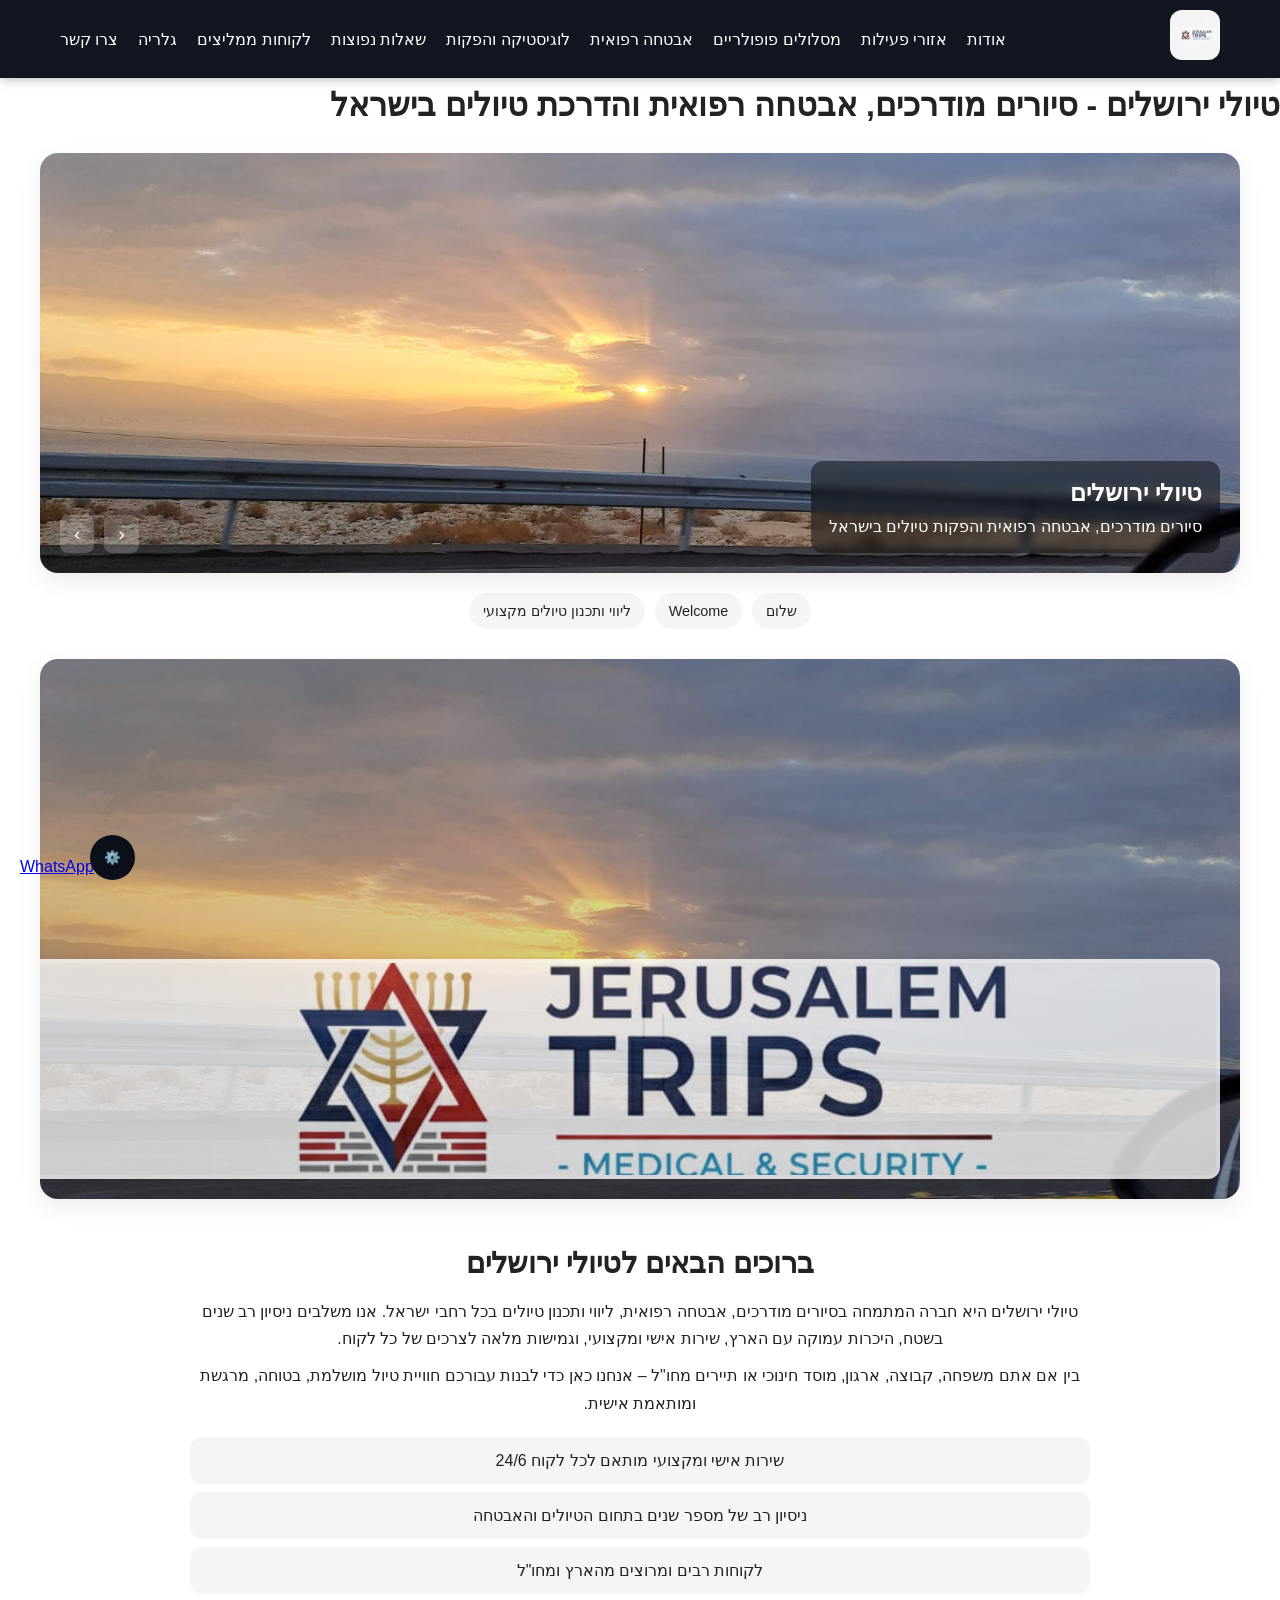
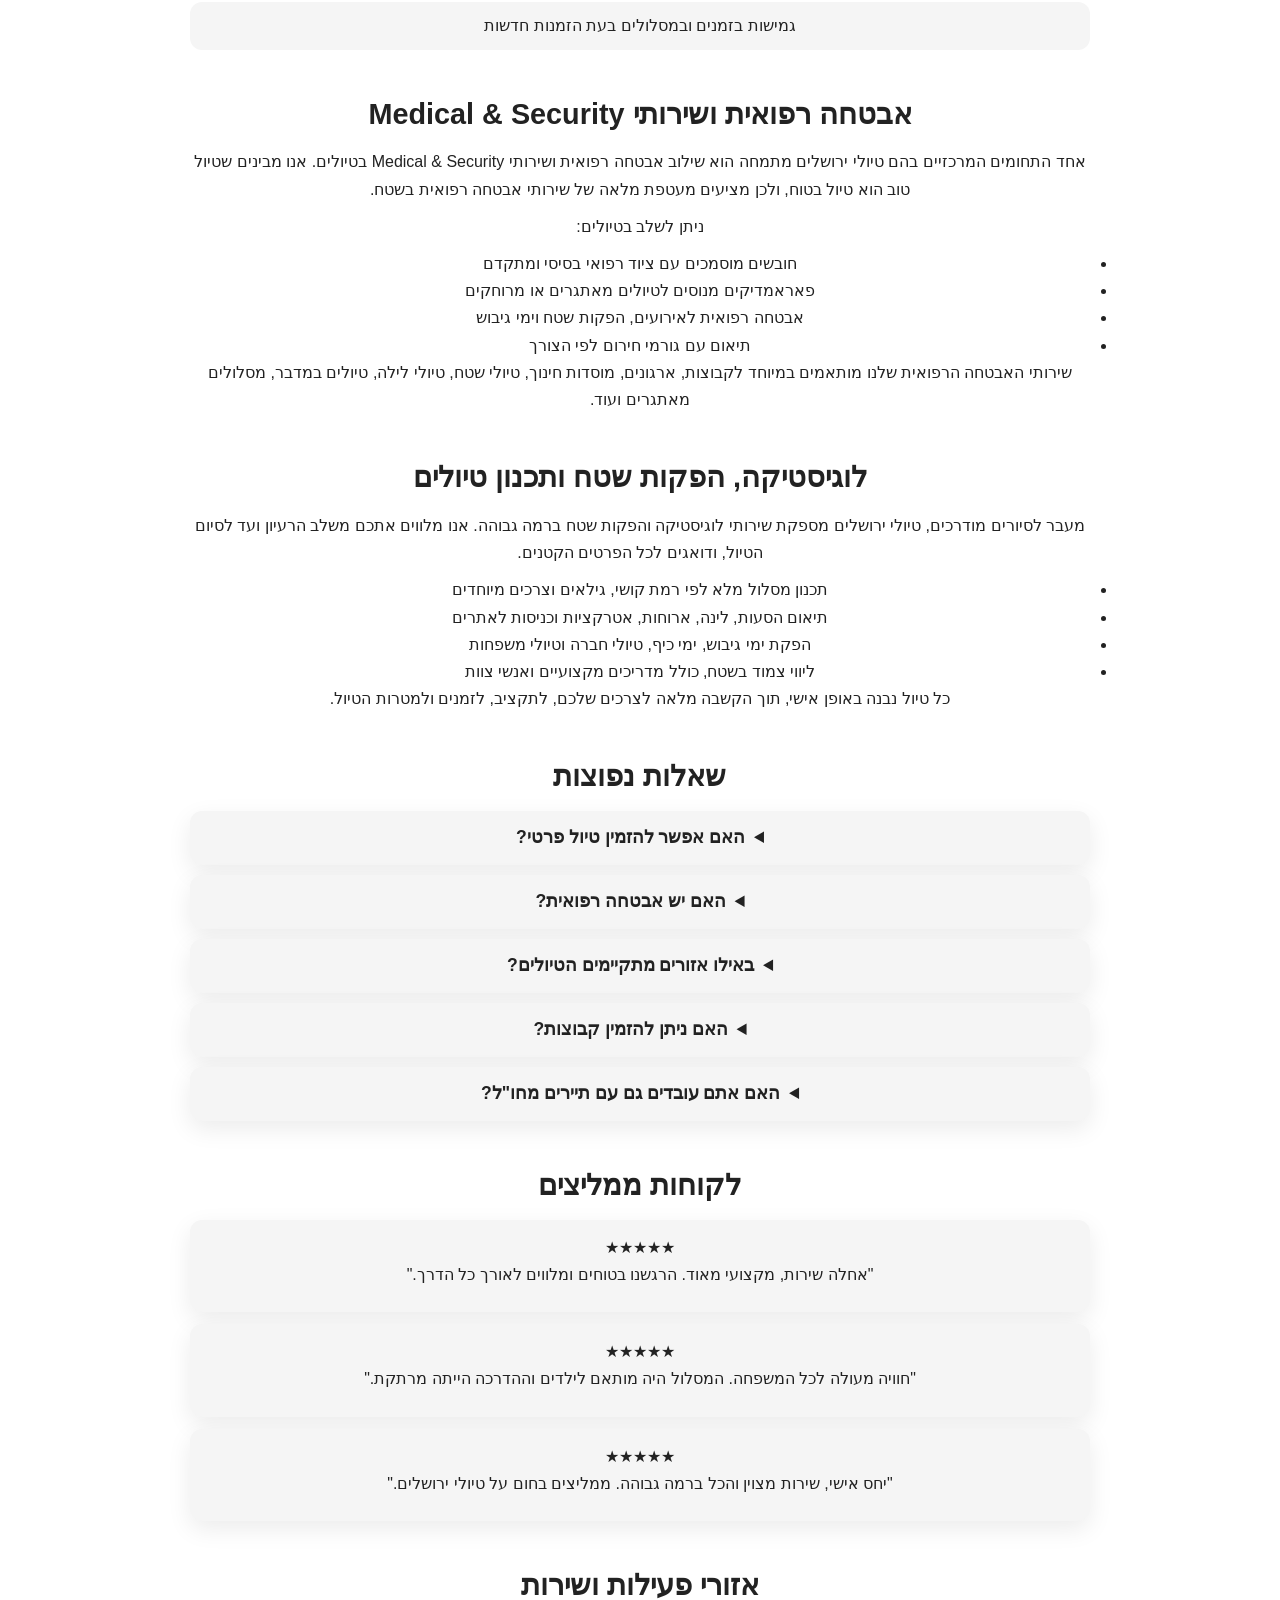
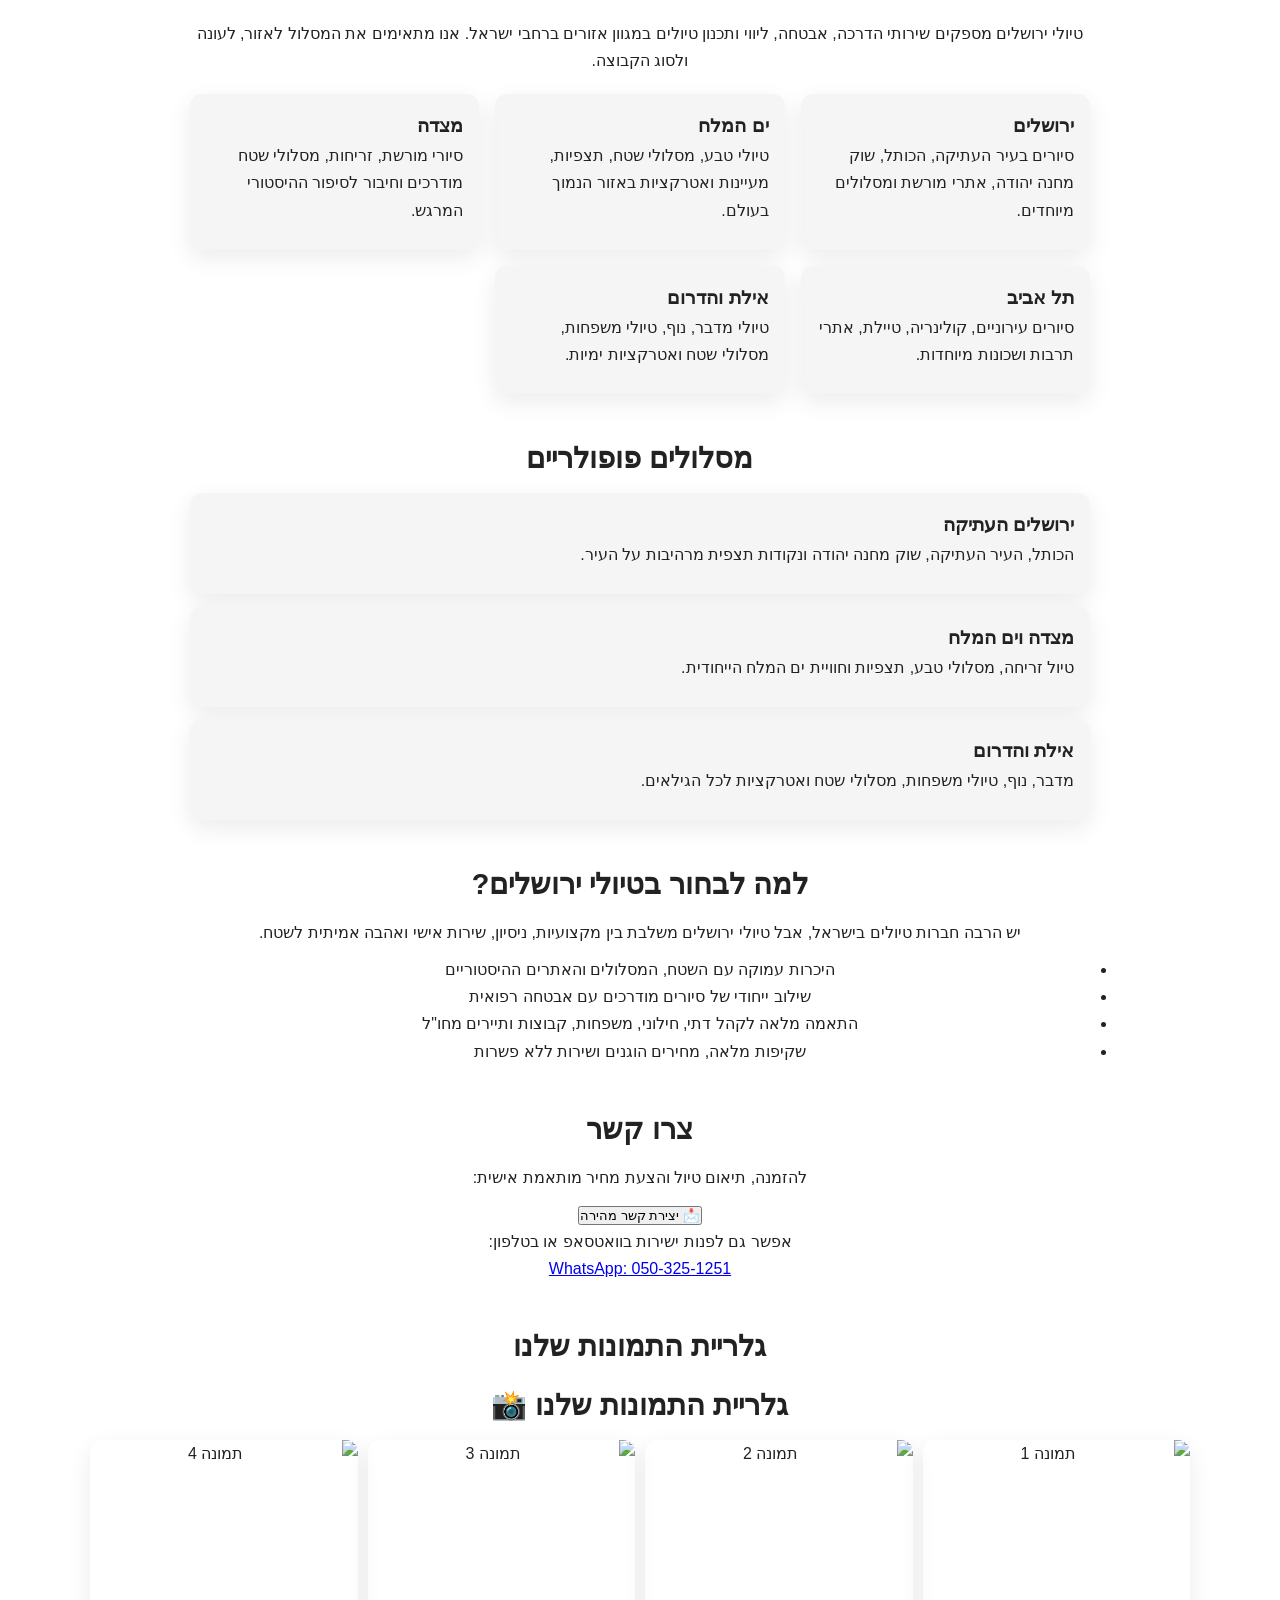
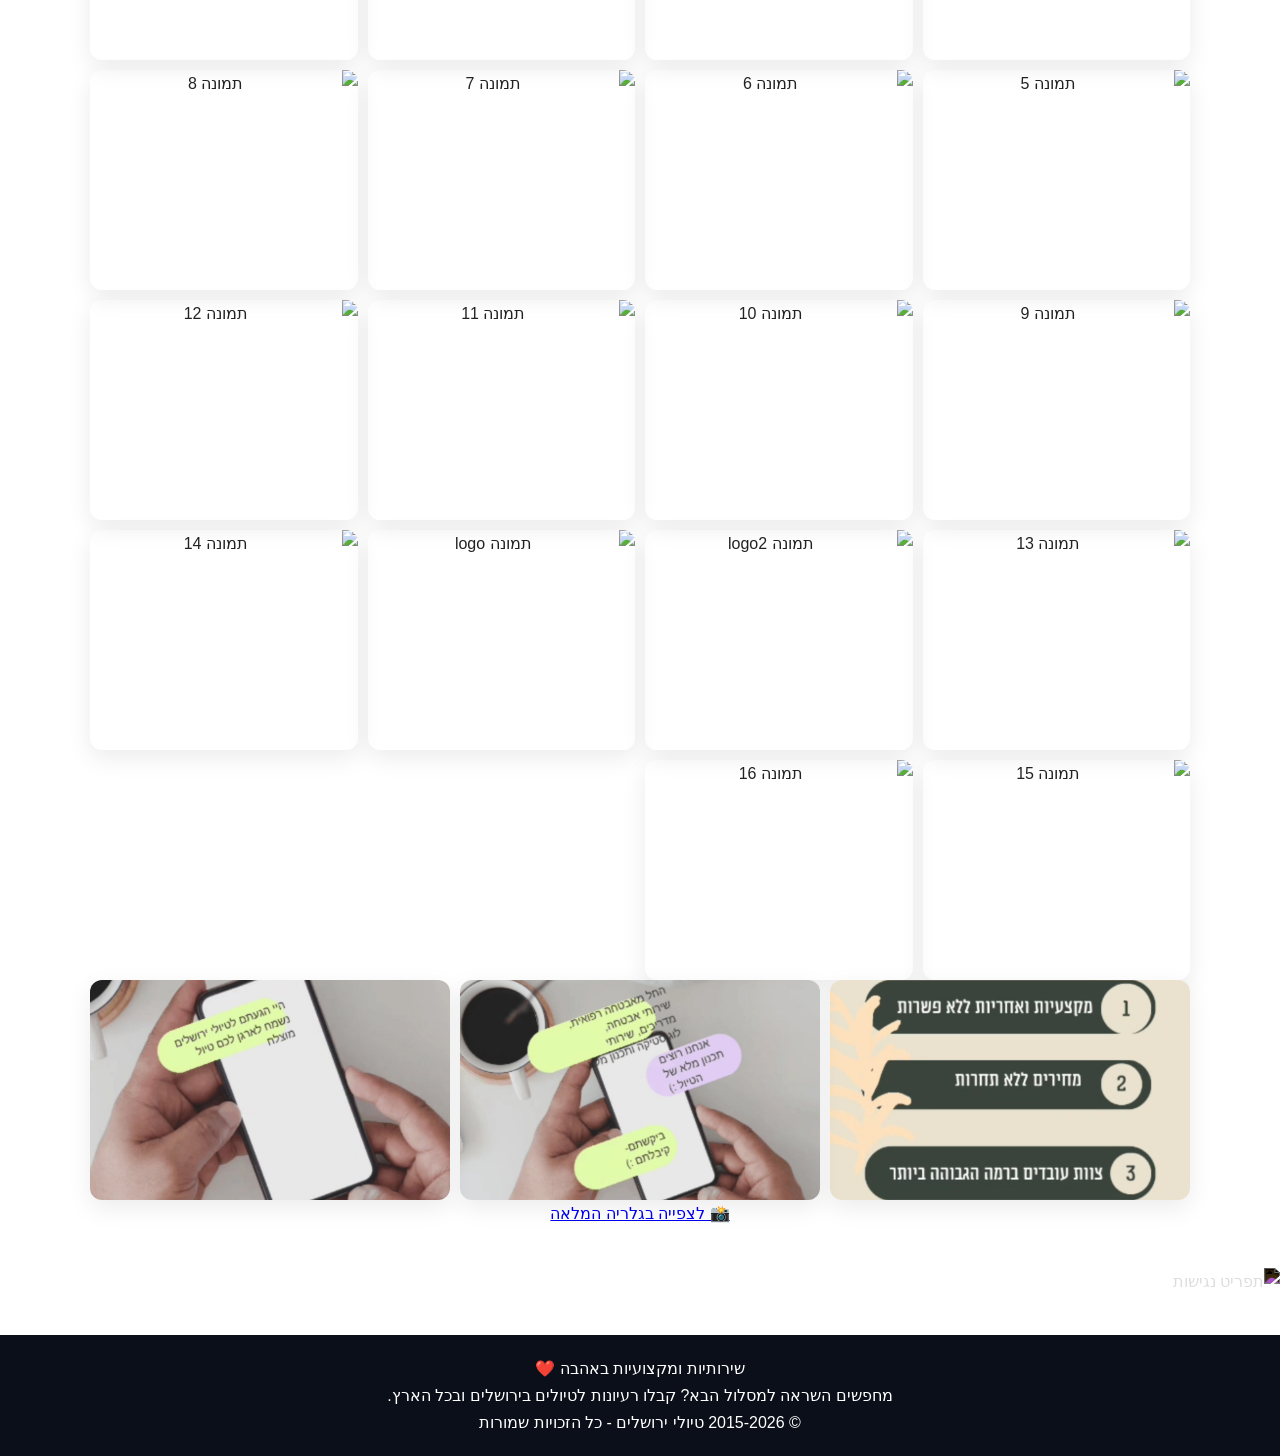
==== commit 852a6402: "JJJ" ====
--- a/index.html
+++ b/index.html
@@ -464,6 +464,31 @@
   <!-- גלריה -->
   <section id="gallery" class="gallery-wrapper text-container">
     <h2>גלריית התמונות שלנו</h2>
+<h2>גלריית התמונות שלנו 📸</h2>
+
+<div class="gallery">
+  <img src="images/gallery/img1.jpg" alt="תמונה 1">
+  <img src="images/gallery/img2.jpg" alt="תמונה 2">
+  <img src="images/gallery/img3.jpg" alt="תמונה 3">
+  <img src="images/gallery/img4.jpg" alt="תמונה 4">
+  <img src="images/gallery/img5.jpg" alt="תמונה 5">
+  <img src="images/gallery/img6.jpg" alt="תמונה 6">
+  <img src="images/gallery/img7.jpg" alt="תמונה 7">
+  <img src="images/gallery/img8.jpg" alt="תמונה 8">
+  <img src="images/gallery/img9.jpg" alt="תמונה 9">
+  <img src="images/gallery/img10.jpg" alt="תמונה 10">
+  <img src="images/gallery/img11.jpg" alt="תמונה 11">
+  <img src="images/gallery/img12.jpg" alt="תמונה 12">
+  <img src="images/gallery/img13.jpg" alt="תמונה 13">
+  <img src="images/gallery/logo2.jpg" alt="תמונה logo2">
+  <img src="images/gallery/logo.jpg" alt="תמונה logo">
+  <img src="images/gallery/img14.jpg" alt="תמונה 14">
+  <img src="images/gallery/img15.jpg" alt="תמונה 15">
+  <img src="images/gallery/img16.jpg" alt="תמונה 16">
+</div>
+</div>
+
+</div>
 
     <div class="gallery">
       <img
@@ -582,6 +607,13 @@
     <button id="modeToggle" class="fabItem">🌓 מצב תצוגה</button>
     <button id="backToTop" class="fabItem">⬆️ למעלה</button>
   </div>
+<script src="https://cdn.jsdelivr.net/npm/emailjs-com@3/dist/email.min.js"></script>
+<script>
+  emailjs.init(u9MRRRVgErghPjkuE);
+</script>
+
+<script src="main.js"></script>
+
 
   <!-- JS ראשי -->
   <script src="script.js"></script>
--- a/style.css
+++ b/style.css
@@ -565,3 +565,77 @@
     left: 20px;
   }
 }
+.slider-container {
+  position: relative;
+  width: 100%;
+  height: 60vh;
+  overflow: hidden;
+  user-select: none;
+}
+
+#image-slider {
+  width: 100%;
+  height: 100%;
+  object-fit: cover;
+  filter: brightness(0.85);
+  transition: opacity 0.5s ease-in-out;
+  pointer-events: none;
+}
+
+.slider-watermark {
+  position: absolute;
+  bottom: 20px;
+  right: 20px;
+  width: 120px;
+  opacity: 0.8;
+  pointer-events: none;
+}
+
+/* הגנות */
+img {
+  -webkit-user-drag: none;
+  user-select: none;
+  pointer-events: none;
+}
+
+body {
+  -webkit-touch-callout: none;
+}
+.slider-container {
+  position: relative;
+  width: 100%;
+  height: 60vh;
+  overflow: hidden;
+  user-select: none;
+}
+
+#image-slider {
+  width: 100%;
+  height: 100%;
+  object-fit: cover;
+  filter: brightness(0.85);
+  transition: opacity 0.5s ease-in-out;
+  pointer-events: none;
+}
+
+.slider-watermark {
+  position: absolute;
+  bottom: 20px;
+  right: 20px;
+  width: 120px;
+  opacity: 0.8;
+  pointer-events: none;
+}
+
+/* הגנות */
+img {
+  -webkit-user-drag: none;
+  user-select: none;
+  pointer-events: none;
+}
+
+body {
+  -webkit-touch-callout: none;
+}
+
+
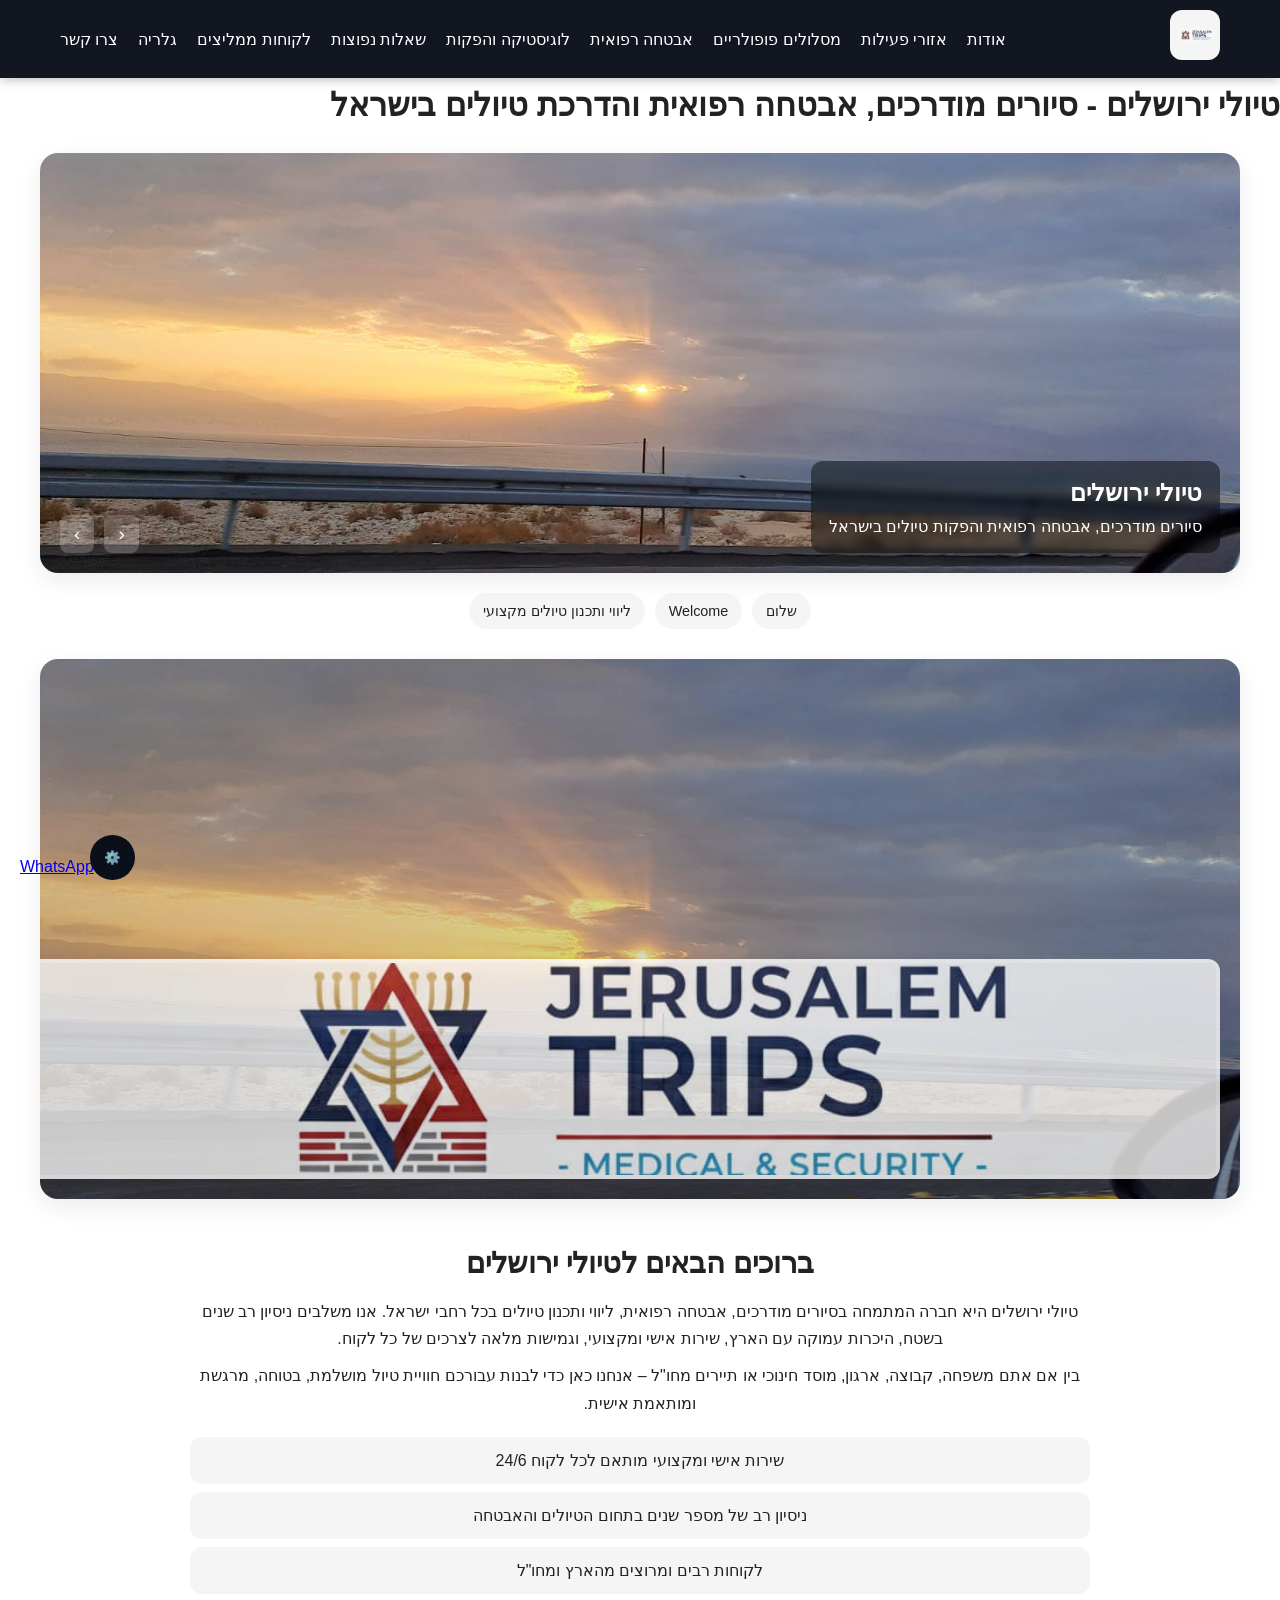
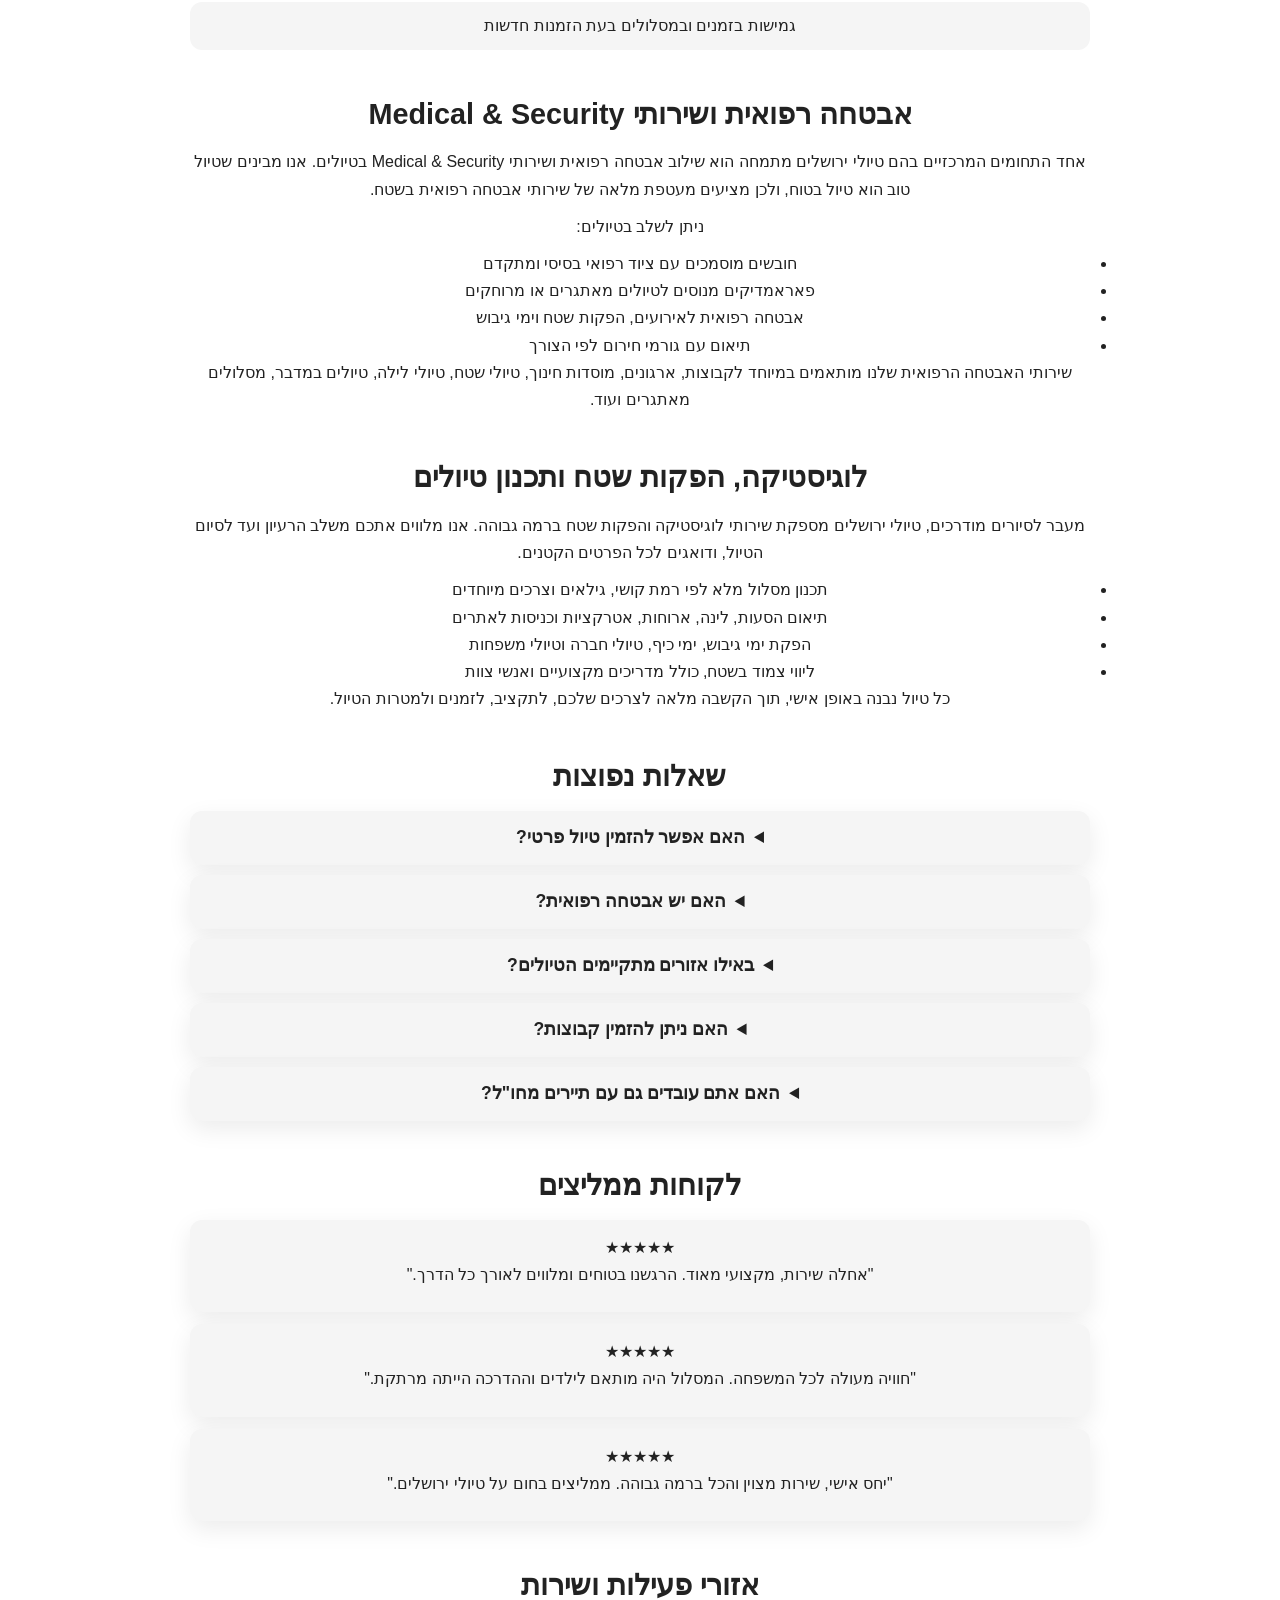
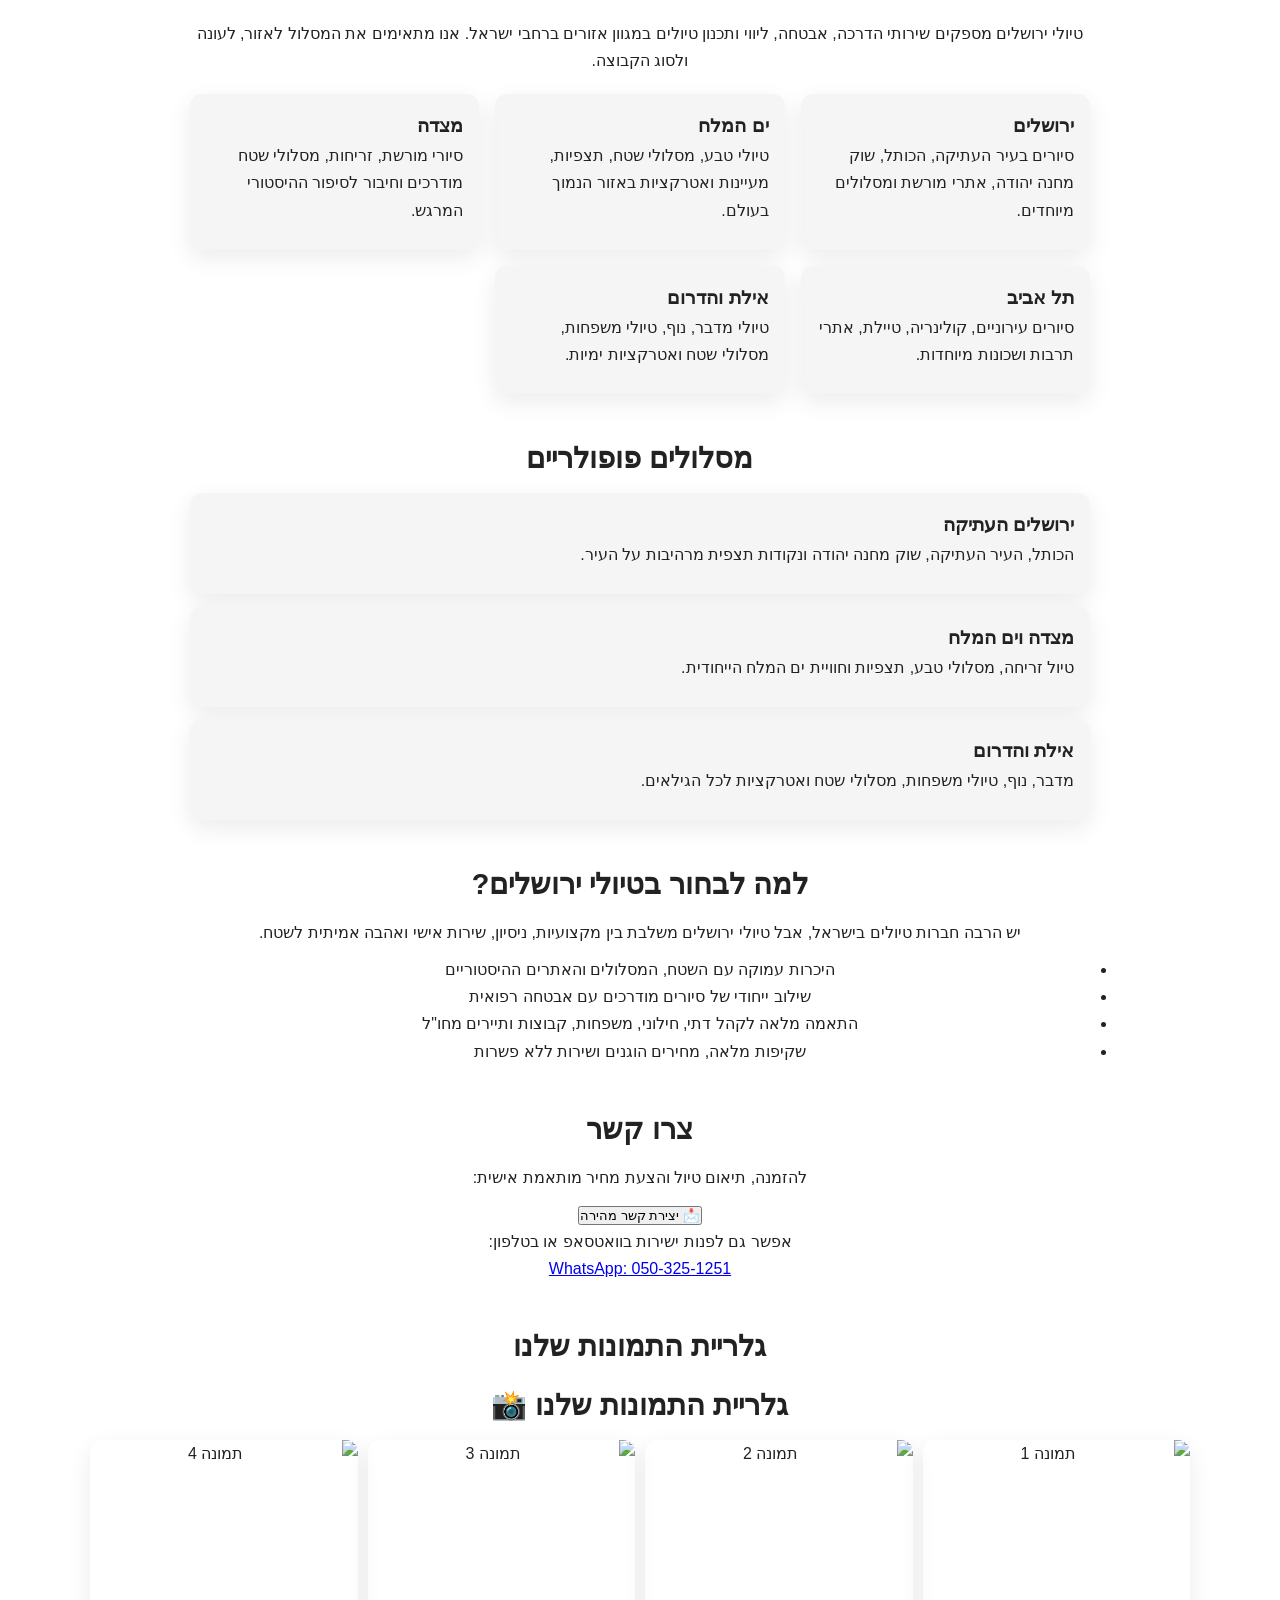
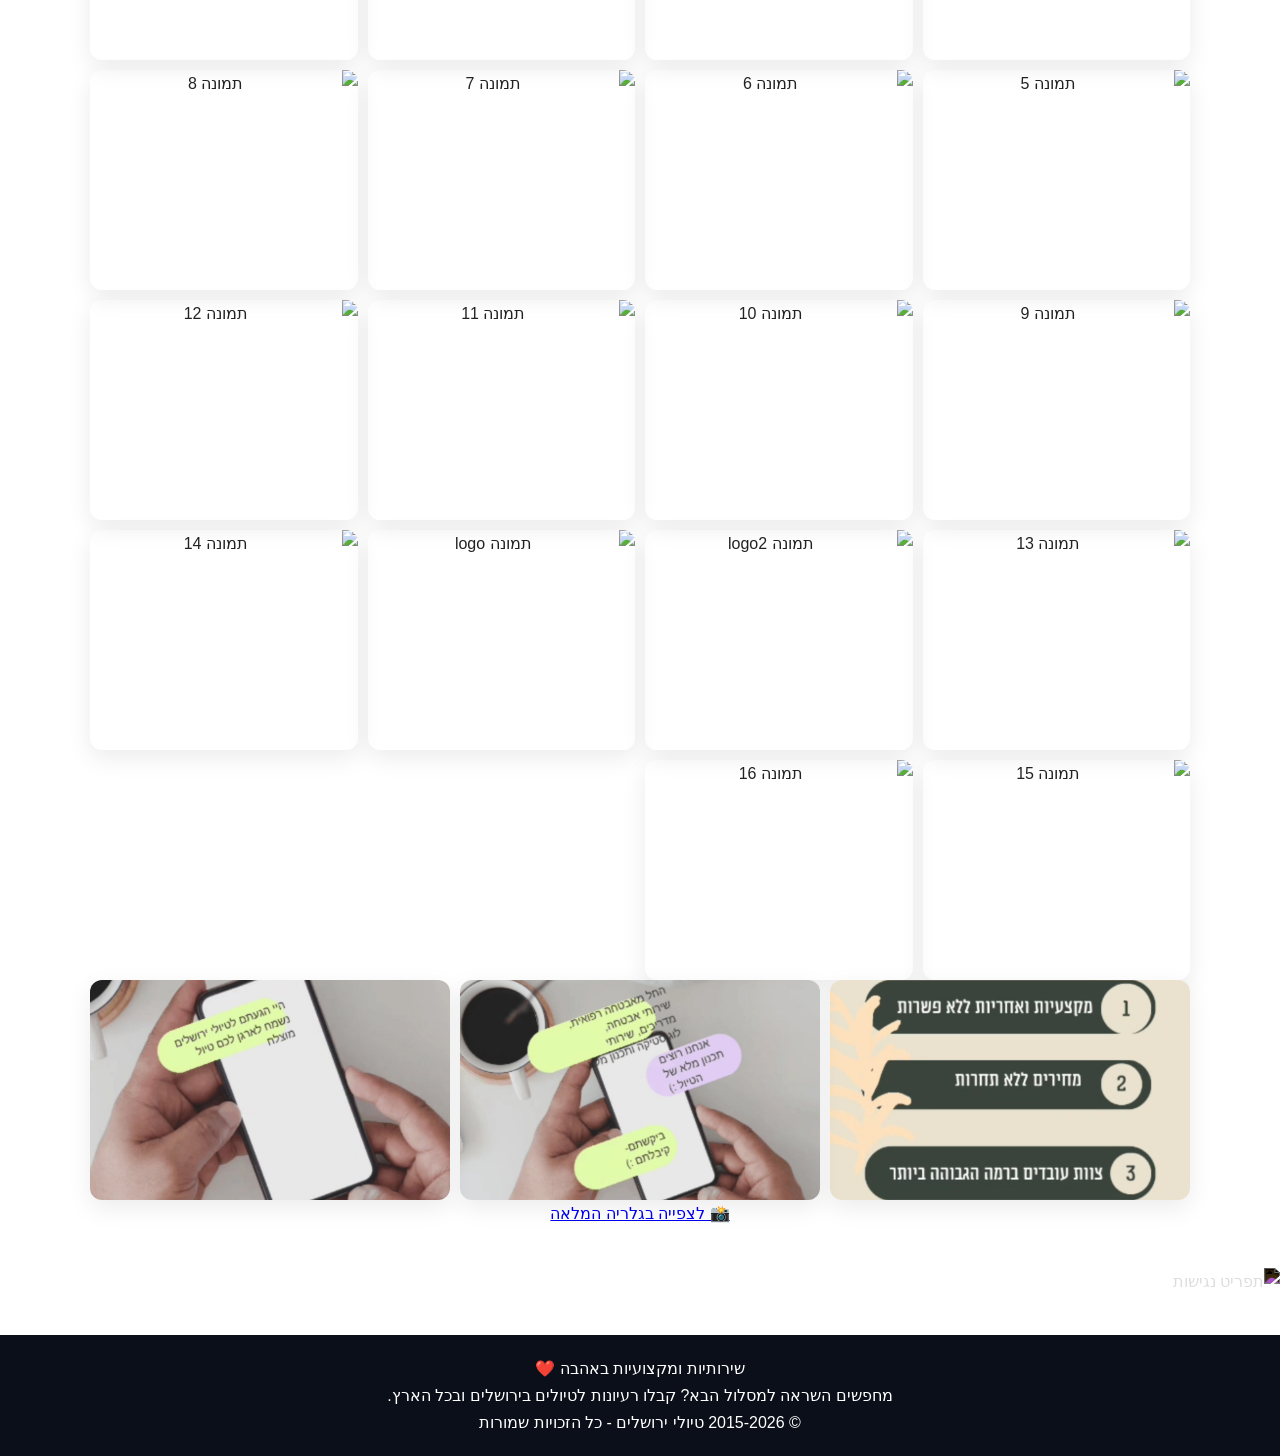
==== commit 58688adf: "HHH" ====
--- a/index.html
+++ b/index.html
@@ -617,5 +617,11 @@
 
   <!-- JS ראשי -->
   <script src="script.js"></script>
+  <div id="lightbox" class="lightbox">
+  <span class="close-lightbox">&times;</span>
+  <img id="lightbox-img" src="">
+</div>
+
+
 </body>
 </html>
--- a/style.css
+++ b/style.css
@@ -637,5 +637,33 @@
 body {
   -webkit-touch-callout: none;
 }
-
-
+.lightbox {
+  position: fixed;
+  top: 0;
+  left: 0;
+  width: 100%;
+  height: 100%;
+  background: rgba(0,0,0,0.9);
+  display: none;
+  justify-content: center;
+  align-items: center;
+  z-index: 9999;
+}
+
+.lightbox img {
+  max-width: 90%;
+  max-height: 90%;
+  border-radius: 10px;
+}
+
+.close-lightbox {
+  position: absolute;
+  top: 20px;
+  right: 40px;
+  font-size: 50px;
+  color: white;
+  cursor: pointer;
+}
+
+
+
